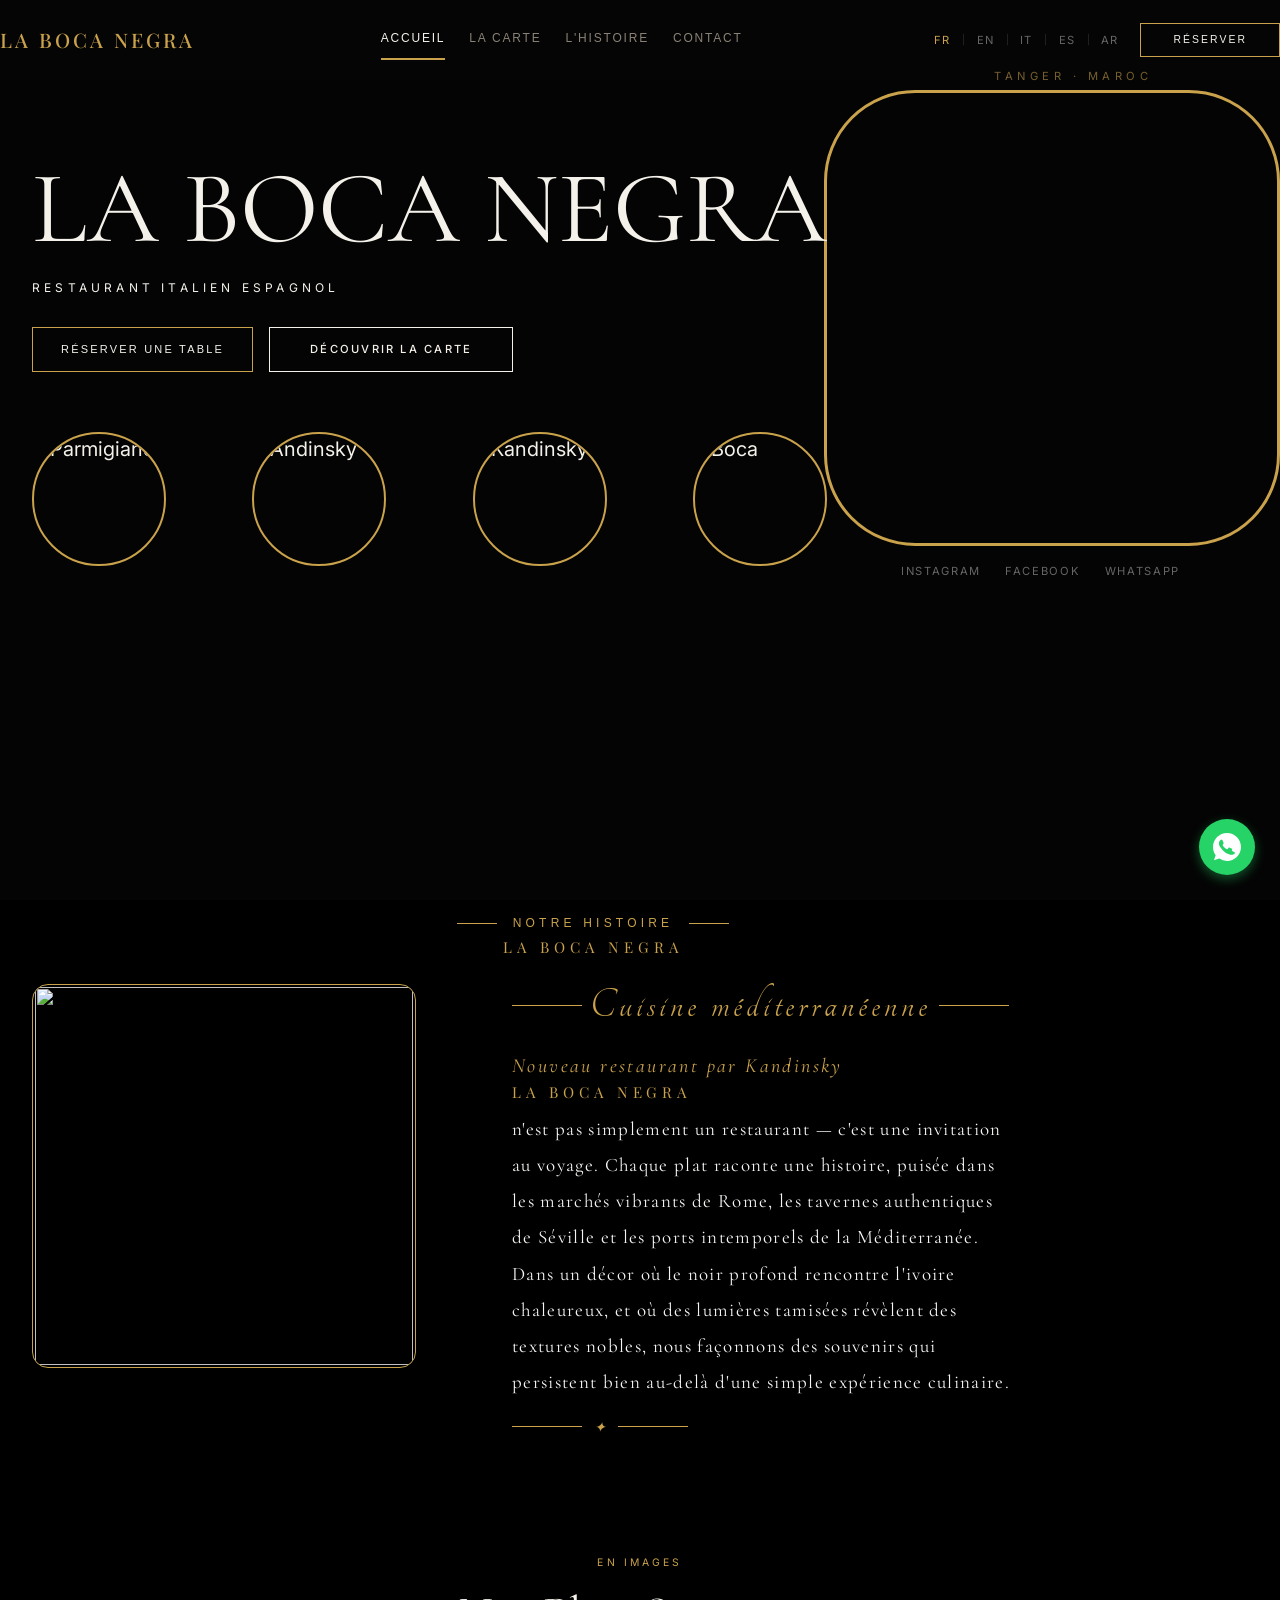
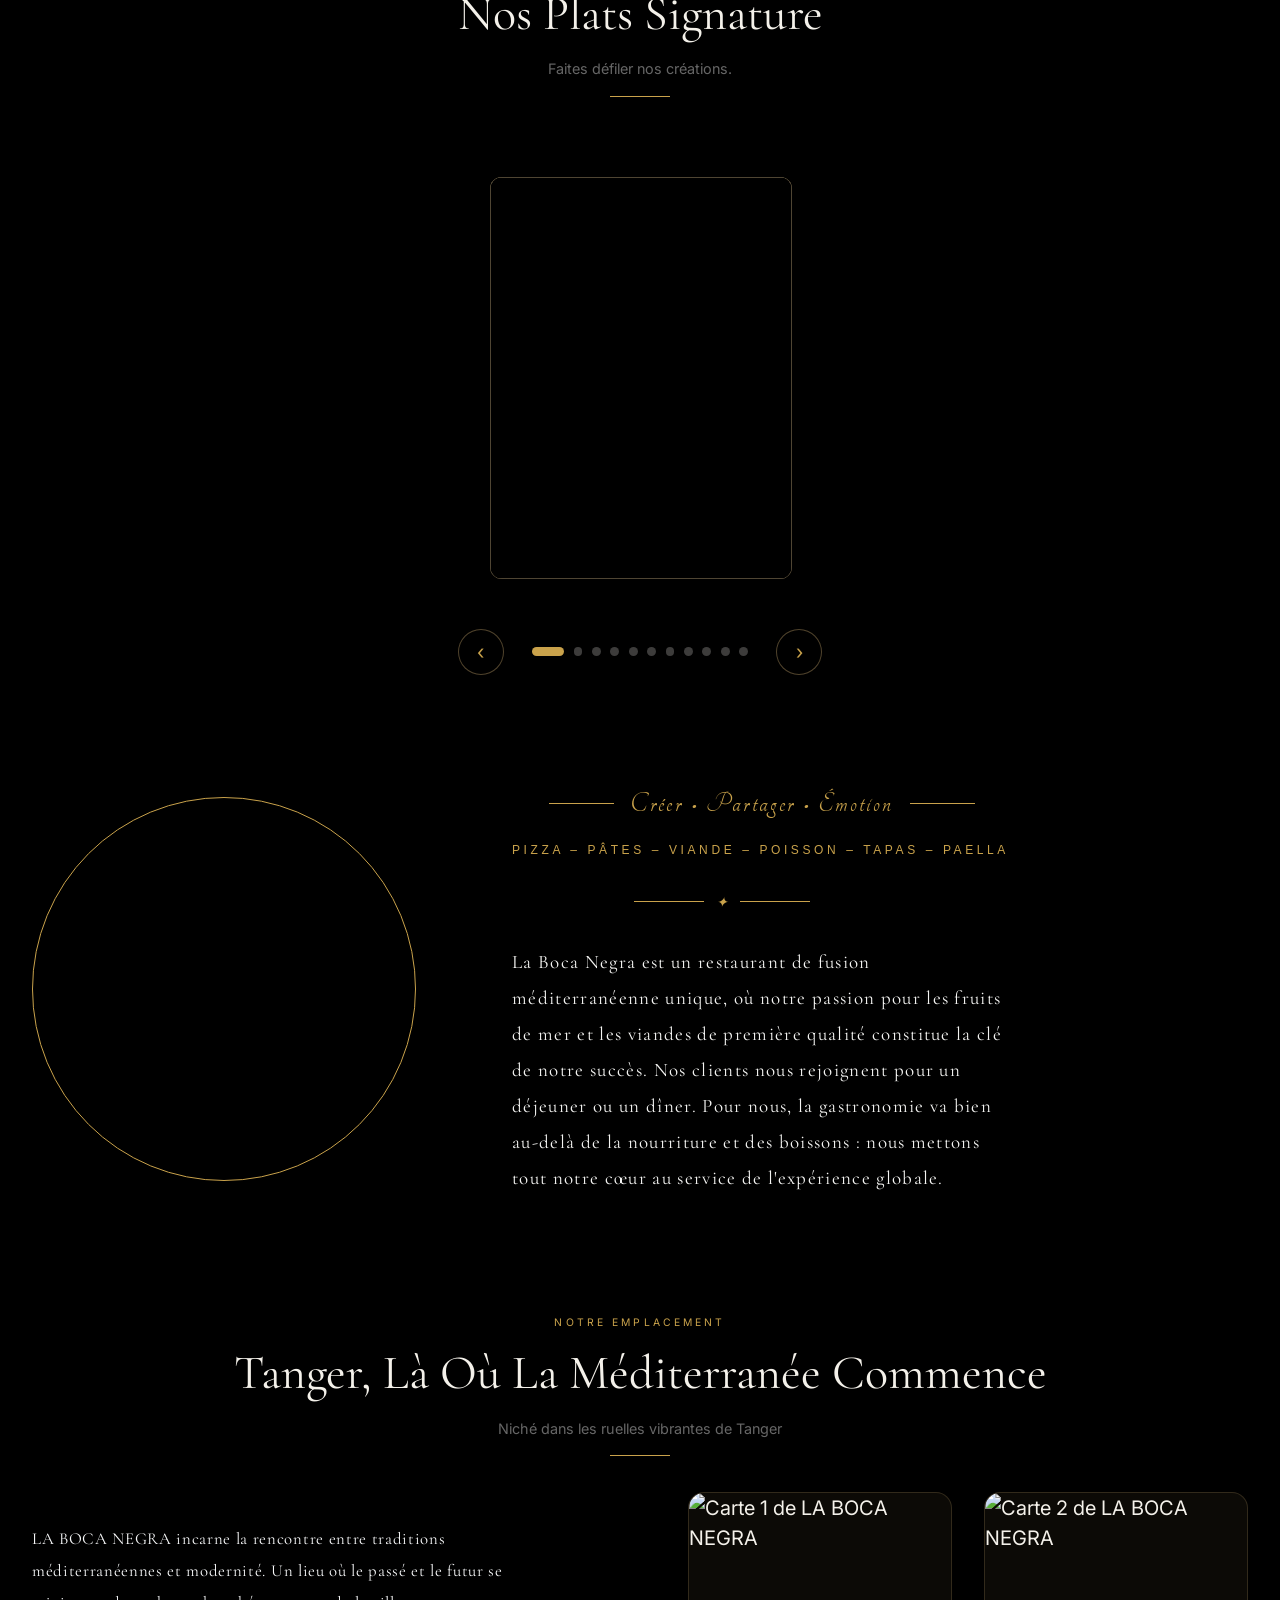
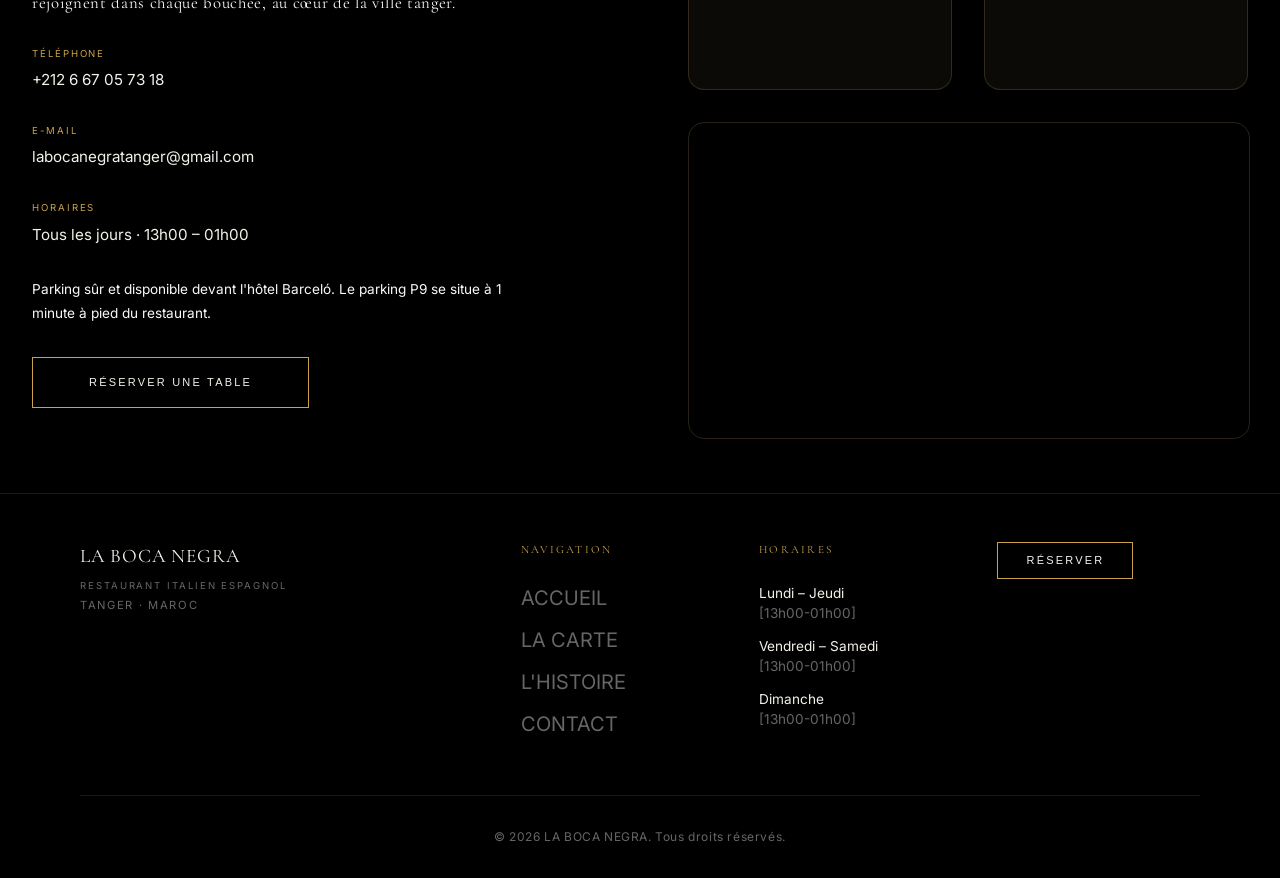
==== index.html @ a1aeffc7 "Add files via upload" ====
<!DOCTYPE html>
<html lang="fr" dir="ltr">
<head>
  <meta charset="UTF-8">
  <meta name="viewport" content="width=device-width, initial-scale=1.0">
  <title>LA BOCA NEGRA | Restaurant Italien Espagnol à Tanger</title>
  <meta name="description" content="LA BOCA NEGRA — Restaurant italien espagnol de luxe à Tanger, Maroc. Cuisine méditerranéenne raffinée, fruits de mer, pâtes artisanales et grillades au feu de bois.">
  <meta name="keywords" content="restaurant tanger, italien espagnol, cuisine méditerranéenne, la boca negra, restaurant luxe tanger maroc, fruits de mer, pizza, pâtes">
  <meta name="author" content="LA BOCA NEGRA">
  <meta name="robots" content="index, follow">

  <!-- Open Graph -->
  <meta property="og:title" content="LA BOCA NEGRA | Restaurant Italien Espagnol à Tanger">
  <meta property="og:description" content="Restaurant italien espagnol de luxe à Tanger. Cuisine méditerranéenne raffinée dans un cadre cinématographique.">
  <meta property="og:image" content="image/images (1).jfif">
  <meta property="og:type" content="website">
  <meta property="og:locale" content="fr_FR">
  <meta property="og:site_name" content="LA BOCA NEGRA">

  <!-- Favicon -->
  <link rel="icon" type="image/png" href="image/la-boca-negra-ITALIAN-SPANISH-RESTAURANT-02.png">

  <!-- Google Fonts -->
  <link rel="preconnect" href="https://fonts.googleapis.com">
  <link rel="preconnect" href="https://fonts.gstatic.com" crossorigin>
  <link href="https://fonts.googleapis.com/css2?family=Cormorant+Garamond:ital,wght@0,300..700;1,300..700&family=Inter:wght@300;400;500;600&family=Playfair+Display:ital,wght@0,400;0,500;0,600;0,700;1,400&family=Tangerine:wght@400;700&display=swap" rel="stylesheet">

  <!-- Stylesheet -->
  <link rel="stylesheet" href="styles.css">

  <!-- Three.js r0.143.0 (ES module import map for the starfield backdrop) -->
  <script type="importmap">
  {
    "imports": {
      "three": "https://unpkg.com/three@0.143.0/build/three.module.js",
      "three/addons/": "https://unpkg.com/three@0.143.0/examples/jsm/"
    }
  }
  </script>
  <!-- Preload the whole module graph so the CDN waterfall runs in parallel with
       HTML parsing instead of resolving one dependent import at a time -->
  <link rel="modulepreload" crossorigin href="https://unpkg.com/three@0.143.0/build/three.module.js">
  <link rel="modulepreload" crossorigin href="https://unpkg.com/three@0.143.0/examples/jsm/postprocessing/EffectComposer.js">
  <link rel="modulepreload" crossorigin href="https://unpkg.com/three@0.143.0/examples/jsm/postprocessing/RenderPass.js">
  <link rel="modulepreload" crossorigin href="https://unpkg.com/three@0.143.0/examples/jsm/postprocessing/UnrealBloomPass.js">
  <link rel="modulepreload" crossorigin href="https://unpkg.com/three@0.143.0/examples/jsm/postprocessing/ShaderPass.js">
  <link rel="modulepreload" crossorigin href="https://unpkg.com/three@0.143.0/examples/jsm/postprocessing/MaskPass.js">
  <link rel="modulepreload" crossorigin href="https://unpkg.com/three@0.143.0/examples/jsm/postprocessing/Pass.js">
  <link rel="modulepreload" crossorigin href="https://unpkg.com/three@0.143.0/examples/jsm/shaders/CopyShader.js">
  <link rel="modulepreload" crossorigin href="https://unpkg.com/three@0.143.0/examples/jsm/shaders/LuminosityHighPassShader.js">
</head>
<body>

  <!-- ================================================ -->
  <!-- GLOBAL STARFIELD BACKDROP (three.js)             -->
  <!-- Fixed + z-index:-1 so it sits behind every       -->
  <!-- section and overlay site-wide. starfield.js       -->
  <!-- creates the WebGL context on page load and fades  -->
  <!-- it in.                                            -->
  <!-- ================================================ -->
  <canvas class="site-starfield" data-starfield aria-hidden="true"></canvas>

  <!-- Skip to main content -->
  <a href="#main-content" class="skip-link">Aller au contenu principal</a>

  <!-- ============================== -->
  <!-- HEADER & NAVIGATION            -->
  <!-- ============================== -->

  <header class="site-header" id="site-header">
    <div class="nav-container">

      <!-- Logo -->
      <a href="index.html" class="logo" aria-label="LA BOCA NEGRA — Accueil">
        <span class="logo__text">LA BOCA NEGRA</span>
      </a>

      <!-- Desktop Navigation -->
      <nav class="main-nav" aria-label="Navigation principale">
        <ul class="main-nav__list">
          <li class="main-nav__item">
            <a href="index.html" class="nav-link nav-link--active" data-i18n="nav.home">ACCUEIL</a>
          </li>
          <li class="main-nav__item">
            <button type="button" class="nav-link open-menu-modal" data-i18n="nav.menu">LA CARTE</button>
          </li>
          <li class="main-nav__item">
            <button type="button" class="nav-link open-history-modal" data-i18n="nav.about">L'HISTOIRE</button>
          </li>
          <li class="main-nav__item">
            <button type="button" class="nav-link open-contact-modal" data-i18n="nav.contact">CONTACT</button>
          </li>
        </ul>
      </nav>

      <!-- Actions: Language + Reserve + Hamburger -->
      <div class="nav-actions">

        <!-- Language Switcher -->
        <div class="lang-switcher" role="group" aria-label="Sélection de langue">
          <button class="lang-btn active" data-lang="fr" aria-label="Français">FR</button>
          <span class="lang-switcher__sep" aria-hidden="true">|</span>
          <button class="lang-btn" data-lang="en" aria-label="English">EN</button>
          <span class="lang-switcher__sep" aria-hidden="true">|</span>
          <button class="lang-btn" data-lang="it" aria-label="Italiano">IT</button>
          <span class="lang-switcher__sep" aria-hidden="true">|</span>
          <button class="lang-btn" data-lang="es" aria-label="Español">ES</button>
          <span class="lang-switcher__sep" aria-hidden="true">|</span>
          <button class="lang-btn" data-lang="ar" aria-label="العربية">AR</button>
        </div>

        <!-- Reserve CTA -->
            <button type="button" class="btn btn--primary nav-cta" data-i18n="nav.reserve" id="open-booking-modal">RÉSERVER</button>

      </div>

    </div>

  </header>

  <!-- ============================== -->
  <!-- MAIN CONTENT                   -->
  <!-- ============================== -->
  <main id="main-content">

    <!-- ============================================ -->
    <!-- HERO SECTION                                 -->
    <!-- ============================================ -->
    <section class="hero" id="hero" aria-label="Accueil">
      <img src="image/fish-left.png" alt="" class="hero-bg-fish" aria-hidden="true">
      <div class="hero__bg">
        <img src="image/images/MAP-LA-BOCA-NEGRA-q6tuf6nypdtixovfsem1yc3w9scp492bz38pxdx480.PNG"
         alt="" class="hero__bg-img" loading="eager">
        <div class="hero__overlay" aria-hidden="true"></div>
      </div>

      <!-- Video Box + Social Icons -->
      <div class="hero-video-container" aria-hidden="true">
        <div class="hero-video-container__circle">
          <video class="hero-video-container__video" autoplay loop muted playsinline aria-hidden="true">
            <source src="video/video1.mp4" type="video/mp4">
          </video>
        </div>
        <div class="hero-social" role="group" aria-label="Réseaux sociaux">
          <a href="https://www.instagram.com/labocanegratanger" class="hero-social__link" aria-label="Instagram" target="_blank" rel="noopener noreferrer">Instagram</a>
          <a href="https://www.web.facebook.com/photo/?fbid=285219287798459&set=a.285219314465123&locale=ar_AR" class="hero-social__link" aria-label="Facebook" target="_blank" rel="noopener noreferrer">Facebook</a>
          <a href="#" class="hero-social__link" aria-label="WhatsApp" target="_blank" rel="noopener noreferrer">WhatsApp</a>
        </div>
      </div>

      <div class="header-location-tag" aria-hidden="true">
        <span data-i18n="hero.eyebrow">TANGER · MAROC</span>
      </div>
      <div class="hero__content">
        <h1 class="hero__title">LA BOCA NEGRA</h1>
        <p class="hero__subtitle" data-i18n="hero.subtitle">RESTAURANT ITALIEN ESPAGNOL</p>

        <div class="hero__actions">
          <button type="button" class="btn btn--primary" data-i18n="hero.reserve" id="open-booking-modal">RÉSERVER UNE TABLE</button>
          <button type="button" class="btn btn--secondary" data-i18n="hero.explore" id="open-menu-modal">DÉCOUVRIR LA CARTE</button>
        </div>

        <div class="brand-logos" role="group" aria-label="Partenaires">
          <div class="brand-logos__item">
            <img src="image/parmigiano.jfif" alt="Parmigiano" class="brand-logos__img">
          </div>
          <div class="brand-logos__item">
            <img src="image/andinsky-ice-cream-factory.jfif" alt="Andinsky" class="brand-logos__img">
          </div>
          <div class="brand-logos__item">
            <img src="image/kandinsky-plaza.png" alt="Kandinsky" class="brand-logos__img">
          </div>
          <div class="brand-logos__item">
            <img src="image/boca1.png" alt="Boca" class="brand-logos__img">
          </div>
        </div>
      </div>
    </section>

    <!-- ============================================ -->
    <!-- INTRODUCTION SECTION                         -->
    <!-- ============================================ -->
    <section class="intro section" id="intro" aria-labelledby="intro-title">
      <img src="image/fish-right.png" alt="" class="intro-bg-fish--right" aria-hidden="true">
      <div class="container">
        <div class="intro__grid">
            <div class="intro__image">
              <img src="image/table.png" alt="" class="intro__img">
            </div>
            <div class="intro__content">
              <div class="intro__top-headings">
                <div class="section-label section-label--left" aria-hidden="true">
                  <span></span><span data-i18n="intro.label">NOTRE HISTOIRE</span><span></span>
                </div>
                <h3 class="intro__heading">LA BOCA NEGRA</h3>
              </div>
              <span class="intro__title-line">
                <span class="intro__title-line__dash"></span>
                <span class="intro__title-line__text" data-i18n="intro.cuisine">Cuisine méditerranéenne</span>
                <span class="intro__title-line__dash"></span>
              </span>
              <h2 class="kandinsky__title" data-i18n="intro.kandinsky_title">Nouveau restaurant par Kandinsky</h2>
              <h3 class="intro__heading intro__heading--standalone">LA BOCA NEGRA</h3>
              <p class="intro__text" data-i18n="intro.text1">
               n'est pas simplement un restaurant — c'est une invitation au voyage. Chaque plat raconte une histoire, puisée dans les marchés vibrants de Rome, les tavernes authentiques de Séville et les ports intemporels de la Méditerranée. Dans un décor où le noir profond rencontre l'ivoire chaleureux, et où des lumières tamisées révèlent des textures nobles, nous façonnons des souvenirs qui persistent bien au-delà d'une simple expérience culinaire.
              </p>
              <div class="star-divider" aria-hidden="true"><span></span><i class="star">✦</i><span></span></div>
            </div>
          </div>
      </div>
    </section>

    <!-- ============================================ -->
    <!-- DYNAMIC IMAGE SLIDER                          -->
    <!-- ============================================ -->
    <section class="dynamic-slider section" id="dynamic-slider" aria-labelledby="dynamic-slider-title" aria-roledescription="carrousel">
      <div class="container">

        <div class="section-header">
          <span class="section-header__label" data-i18n="slider.label">EN IMAGES</span>
          <h2 class="section-header__title" id="dynamic-slider-title" data-i18n="slider.title">Nos Plats Signature</h2>
          <p class="section-header__subtitle" data-i18n="slider.subtitle">Faites défiler nos créations.</p>
          <div class="section-header__divider" aria-hidden="true"></div>
        </div>

        <div class="dynamic-slider__viewport" data-slider-viewport>
          <ul class="dynamic-slider__track" data-slider-track>
            <li class="dynamic-slider__slide" style="--index:0; --image-url:url('image/BORATA.jpg')">
              <figure class="dynamic-slider__card"></figure>
            </li>
            <li class="dynamic-slider__slide" style="--index:1; --image-url:url('image/B1.png')">
              <figure class="dynamic-slider__card"></figure>
            </li>
            <li class="dynamic-slider__slide" style="--index:2; --image-url:url('image/disir.jpg')">
              <figure class="dynamic-slider__card"></figure>
            </li>
            <li class="dynamic-slider__slide" style="--index:3; --image-url:url('image/CARPATCHO.jpg')">
              <figure class="dynamic-slider__card"></figure>
            </li>
            <li class="dynamic-slider__slide" style="--index:4; --image-url:url('image/pat.jpeg')">
              <figure class="dynamic-slider__card"></figure>
            </li>
            <li class="dynamic-slider__slide" style="--index:5; --image-url:url('image/polpol.jpg')">
              <figure class="dynamic-slider__card"></figure>
            </li>
            <li class="dynamic-slider__slide" style="--index:6; --image-url:url('image/pizza.jpg')">
              <figure class="dynamic-slider__card"></figure>
            </li>
            <li class="dynamic-slider__slide" style="--index:7; --image-url:url('image/soboco.jpeg')">
              <figure class="dynamic-slider__card"></figure>
            </li>
            <li class="dynamic-slider__slide" style="--index:8; --image-url:url('image/rezoto.jpg')">
              <figure class="dynamic-slider__card"></figure>
            </li>
            <li class="dynamic-slider__slide" style="--index:9; --image-url:url('image/SOMO.jpg')">
              <figure class="dynamic-slider__card"></figure>
            </li>
            <li class="dynamic-slider__slide" style="--index:10; --image-url:url('image/BANDIKHA.jpeg')">
              <figure class="dynamic-slider__card"></figure>            </li>
          </ul>
        </div>

        <div class="dynamic-slider__controls">
          <button type="button" class="dynamic-slider__arrow" data-slider-prev aria-label="Plat précédent">&#8249;</button>
          <div class="dynamic-slider__dots" data-slider-dots role="group" aria-label="Aller à un plat"></div>
          <button type="button" class="dynamic-slider__arrow" data-slider-next aria-label="Plat suivant">&#8250;</button>
        </div>

        <p class="dynamic-slider__status" data-slider-status aria-live="polite" aria-atomic="true"></p>

      </div>
    </section>

    <!-- ============================================ -->
    <!-- KANDINSKY SECTION                            -->
    <!-- ============================================ -->
    <section class="kandinsky section" id="kandinsky">
      <div class="container">
        <div class="kandinsky__grid">
          <div class="kandinsky__video">
            <video class="kandinsky__player" autoplay loop muted playsinline>
              <source src="video/video6.mp4" type="video/mp4">
            </video>
          </div>
          <div class="kandinsky__content">
            <div class="tagline-bar" aria-hidden="true">
              <span></span><span data-i18n="kandinsky.tagline">Créer • Partager • Émotion</span><span></span>
            </div>
            <p class="kandinsky__specialties" data-i18n="kandinsky.specialties">Pizza – Pâtes – Viande – Poisson – Tapas – Paella</p>
            <div class="star-divider" aria-hidden="true"><span></span><i class="star">✦</i><span></span></div>
            <p class="kandinsky__text" data-i18n="kandinsky.text">
              La Boca Negra est un restaurant de fusion méditerranéenne unique, où notre passion pour les fruits de mer et les viandes de première qualité constitue la clé de notre succès. Nos clients nous rejoignent pour un déjeuner ou un dîner. Pour nous, la gastronomie va bien au-delà de la nourriture et des boissons : nous mettons tout notre cœur au service de l'expérience globale.
            </p>
          </div>
        </div>
      </div>
    </section>

    <!-- ============================================ -->
    <!-- LOCATION & MAP SECTION                       -->
    <!-- ============================================ -->
    <section class="location section" id="location" aria-labelledby="location-title">
      <div class="container">

        <div class="section-header">
          <span class="section-header__label" data-i18n="location.label">NOTRE EMPLACEMENT</span>
          <h2 class="section-header__title" id="location-title" data-i18n="location.title">
            Tanger, Là Où La Méditerranée Commence
          </h2>
          <p class="section-header__subtitle" data-i18n="location.subtitle">
            Niché dans les ruelles vibrantes de Tanger
          </p>
          <div class="section-header__divider" aria-hidden="true"></div>
        </div>

        <div class="location__grid">

          <div class="location__content">
            <p class="location__text" data-i18n="location.text">
              LA BOCA NEGRA incarne la rencontre entre traditions méditerranéennes et modernité. Un lieu où le passé et le futur se rejoignent dans chaque bouchée, au cœur de la ville tanger.
            </p>

            <div class="location__details">
              <div class="location__detail">
                <span class="location__detail-label" data-i18n="location.phone_label">TÉLÉPHONE</span>
                <a href="tel:+212667057318" class="location__detail-value">+212 6 67 05 73 18</a>
              </div>
              <div class="location__detail">
                <span class="location__detail-label" data-i18n="contact.email_label">E-MAIL</span>
                <a href="mailto:labocanegratanger@gmail.com" class="location__detail-value">labocanegratanger@gmail.com</a>
              </div>
              <div class="location__detail">
                <span class="location__detail-label" data-i18n="location.hours_label">HORAIRES</span>
                <span class="location__detail-value" data-i18n="location.hours_value">Tous les jours · 13h00 – 01h00</span>
              </div>
            </div>

            <p class="location__parking" data-i18n="location.parking">Parking sûr et disponible devant l'hôtel Barceló. Le parking P9 se situe à 1 minute à pied du restaurant.</p>

            <div class="location__cta">
              <button type="button" class="btn btn--primary btn--large" data-i18n="location.cta" id="open-booking-modal">RÉSERVER UNE TABLE</button>
            </div>
          </div>

          <div class="location__media">
            <div class="location__gallery">
              <div class="location__img-box">
                <img src="image/MAP1.jpg" alt="Carte 1 de LA BOCA NEGRA" class="location__img" loading="lazy">
              </div>
              <div class="location__img-box">
                <img src="image/map2.jpeg" alt="Carte 2 de LA BOCA NEGRA" class="location__img" loading="lazy">
              </div>
            </div>
            <div class="location__map-embed">
              <iframe
                src="https://maps.google.com/maps?q=La+Boca+Negra+Tanger&t=&z=17&ie=UTF8&iwloc=&output=embed"
                width="100%"
                height="100%"
                style="border:0;"
                allowfullscreen=""
                loading="lazy"
                referrerpolicy="no-referrer-when-downgrade"
                title="Localisation de LA BOCA NEGRA à Tanger">
              </iframe>
            </div>
          </div>

        </div>

      </div>
    </section>

  </main>

  <!-- ============================== -->
  <!-- FOOTER                         -->
  <!-- ============================== -->
  <footer class="site-footer" id="footer">
    <div class="container">

      <div class="footer__grid">

        <!-- Brand Column -->
        <div class="footer__brand">
          <h3 class="footer__brand-name">LA BOCA NEGRA</h3>
          <p class="footer__brand-tagline" data-i18n="hero.subtitle">RESTAURANT ITALIEN ESPAGNOL</p>
          <p class="footer__brand-location" data-i18n="footer.location">TANGER · MAROC</p>
        </div>

        <!-- Navigation Column -->
        <div class="footer__nav">
          <h4 class="footer__heading" data-i18n="footer.nav">Navigation</h4>
          <ul class="footer__list">
            <li><a href="index.html" class="footer__link" data-i18n="nav.home">ACCUEIL</a></li>
            <li><button type="button" class="footer__link open-menu-modal" data-i18n="nav.menu">LA CARTE</button></li>
            <li><button type="button" class="footer__link open-history-modal" data-i18n="nav.about">L'HISTOIRE</button></li>
            <li><button type="button" class="footer__link open-contact-modal" data-i18n="nav.contact">CONTACT</button></li>
          </ul>
        </div>

        <!-- Hours Column -->
        <div class="footer__hours">
          <h4 class="footer__heading" data-i18n="footer.hours">Horaires</h4>
          <ul class="footer__list">
            <li>
              <span class="footer__hours-day" data-i18n="footer.mon_thu">Lundi – Jeudi</span>
              <span class="footer__hours-value" data-i18n="footer.hours_value">[13h00-01h00]</span>
            </li>
            <li>
              <span class="footer__hours-day" data-i18n="footer.fri_sat">Vendredi – Samedi</span>
              <span class="footer__hours-value" data-i18n="footer.hours_value">[13h00-01h00]</span>
            </li>
            <li>
              <span class="footer__hours-day" data-i18n="footer.sun">Dimanche</span>
              <span class="footer__hours-value" data-i18n="footer.hours_value">[13h00-01h00]</span>
            </li>
          </ul>
        </div>

        <!-- Reserve & Social Column -->
        <div class="footer__reserve">
          <button type="button" class="btn btn--primary footer__cta" data-i18n="nav.reserve" id="open-booking-modal">RÉSERVER</button>
        </div>

      </div>

      <div class="footer__bottom">
        <p class="footer__copyright">&copy; 2026 LA BOCA NEGRA. <span data-i18n="footer.rights">Tous droits réservés.</span></p>
      </div>

    </div>
  </footer>

  <!-- Menu Modal -->
  <div class="menu-modal" id="menu-modal" role="dialog" aria-modal="true" aria-labelledby="menu-modal-title" hidden>
    <div class="menu-modal__overlay" id="menu-modal-overlay"></div>
    <div class="menu-modal__content">
      <button type="button" class="menu-modal__close" id="close-menu-modal" aria-label="Fermer">&times;</button>
      <h2 class="menu-modal__title" id="menu-modal-title" data-i18n="menu.title">LA CARTE</h2>
      <div class="menu-modal__buttons">
        <a href="PDF/Mtg-menu-boca-negra_compressed-es-ita.pdf" target="_blank" rel="noopener noreferrer" class="btn btn--primary menu-modal__btn" data-i18n="menu.btn_fr_es">FR / ES</a>
        <a href="PDF/Mtg-menu-boca-negra-hollandais-anglais_compressed-fr.pdf" target="_blank" rel="noopener noreferrer" class="btn btn--primary menu-modal__btn" data-i18n="menu.btn_en_nl">EN / NL</a>
      </div>
    </div>
  </div>

  <!-- WhatsApp Float -->
  <a href="https://wa.me/212667057318" target="_blank" rel="noopener noreferrer" class="whatsapp-float" aria-label="Contacter sur WhatsApp">
    <svg viewBox="0 0 32 32" fill="currentColor" width="28" height="28">
      <path d="M16.004 0h-.008C7.174 0 0 7.176 0 16c0 3.5 1.132 6.744 3.058 9.374L1.054 31.25l6.118-1.97A15.907 15.907 0 0016.004 32C24.826 32 32 24.822 32 16S24.826 0 16.004 0zm9.326 22.594c-.39 1.094-1.93 2.004-3.142 2.27-.834.18-1.922.322-5.598-1.204-4.706-1.95-7.726-6.73-7.958-7.042-.224-.312-1.834-2.44-1.834-4.656 0-2.214 1.16-3.3 1.572-3.764.39-.434.936-.558 1.246-.558.15 0 .282.008.402.014.39.018.586.04.842.63.326.748 1.112 2.7 1.208 2.9.096.2.16.434.032.7-.12.274-.18.444-.358.684-.18.24-.378.536-.54.72-.18.198-.366.41-.156.79.21.38.932 1.54 2 2.5 1.36 1.226 2.51 1.606 2.878 1.782.368.176.58.148.792-.088.214-.236.904-1.054 1.144-1.414.236-.36.474-.302.802-.182.33.12 2.086.984 2.444 1.164.358.18.598.27.686.42.09.144.09.834-.3 1.928z"/>
    </svg>
  </a>

  <!-- Booking Modal -->
  <div class="booking-modal" id="booking-modal" role="dialog" aria-modal="true" aria-labelledby="booking-modal-title" hidden>
    <div class="booking-modal__overlay" id="booking-modal-overlay"></div>
    <div class="booking-modal__content">
      <button type="button" class="booking-modal__close" id="close-booking-modal" aria-label="Fermer">&times;</button>
      <h2 class="booking-modal__title" id="booking-modal-title" data-i18n="booking.title">RÉSERVER UNE TABLE</h2>

      <form class="booking-modal__form" id="booking-form" novalidate>
        <div class="booking-modal__field">
          <label class="booking-modal__label" for="booking-name" data-i18n="booking.name_label">NOM</label>
          <input type="text" id="booking-name" class="booking-modal__input" data-i18n-placeholder="booking.name_placeholder" placeholder="Votre nom" required>
        </div>
        <div class="booking-modal__field">
          <label class="booking-modal__label" for="booking-phone" data-i18n="booking.phone_label">TÉLÉPHONE</label>
          <input type="tel" id="booking-phone" class="booking-modal__input" data-i18n-placeholder="booking.phone_placeholder" placeholder="+212 6 00 00 00 00" required>
        </div>
        <div class="booking-modal__row">
          <div class="booking-modal__field">
            <label class="booking-modal__label" for="booking-guests" data-i18n="booking.guests_label">INVITÉS</label>
            <select id="booking-guests" class="booking-modal__input" required>
              <option value="" disabled selected data-i18n="booking.guests_placeholder">Nombre</option>
              <option value="1">1</option>
              <option value="2">2</option>
              <option value="3">3</option>
              <option value="4">4</option>
              <option value="5">5</option>
              <option value="6">6</option>
              <option value="7">7+</option>
            </select>
          </div>
          <div class="booking-modal__field">
            <label class="booking-modal__label" for="booking-date" data-i18n="booking.date_label">DATE</label>
            <input type="date" id="booking-date" class="booking-modal__input" required>
          </div>
          <div class="booking-modal__field">
            <label class="booking-modal__label" for="booking-time" data-i18n="booking.time_label">HEURE</label>
            <select id="booking-time" class="booking-modal__input" required>
              <option value="" disabled selected data-i18n="booking.time_placeholder">Choisir l'heure</option>
              <option value="13:00">13:00</option>
              <option value="14:00">14:00</option>
              <option value="15:00">15:00</option>
              <option value="16:00">16:00</option>
              <option value="17:00">17:00</option>
              <option value="18:00">18:00</option>
              <option value="19:00">19:00</option>
              <option value="20:00">20:00</option>
            </select>
          </div>
        </div>

        <div class="booking-modal__error" id="booking-error" hidden></div>
        <div class="booking-modal__success" id="booking-success" hidden>
          <p data-i18n="booking.success">Merci ! Votre demande de réservation a été enregistrée.</p>
          <p class="booking-modal__success-sub" data-i18n="booking.success_sub">Redirection vers WhatsApp...</p>
        </div>

        <button type="submit" class="btn btn--primary btn--large booking-modal__submit" id="booking-submit" data-i18n="booking.submit">CONFIRMER LA RÉSERVATION</button>
      </form>
    </div>
  </div>

  <!-- History Modal -->
  <div class="history-modal" id="history-modal" role="dialog" aria-modal="true" aria-labelledby="history-modal-title" hidden>
    <div class="history-modal__overlay" id="history-modal-overlay"></div>
    <div class="history-modal__content">
      <button type="button" class="history-modal__close" id="close-history-modal" aria-label="Fermer">&times;</button>
      <div class="history-modal__card">
        <h2 class="history-modal__title" id="history-modal-title" data-i18n="history.title">L'HISTOIRE</h2>
        <div class="history-modal__divider" aria-hidden="true"></div>
        <p class="history-modal__text" data-i18n="history.text">
          Bienvenue à La Boca Negra, une escale où la gastronomie devient un voyage sensoriel entre les saveurs vibrantes de Rome, l'âme des tavernes de Séville et la générosité de la Méditerranée. Pensé comme un écrin d'élégance aux tons sombres et chaleureux, notre restaurant célèbre la fusion culinaire à travers des viandes d'exception et des produits de la mer rigoureusement sélectionnés. De l'accueil au dernier instant, notre passion ne se limite pas à l'assiette : elle est façonnée pour vous offrir une expérience inoubliable, empreinte d'authenticité et d'excellence.
        </p>
      </div>
    </div>
  </div>

  <!-- Contact Modal -->
  <div class="contact-modal" id="contact-modal" role="dialog" aria-modal="true" aria-labelledby="contact-modal-title" hidden>
    <div class="contact-modal__overlay" id="contact-modal-overlay"></div>
    <div class="contact-modal__content">
      <button type="button" class="contact-modal__close" id="close-contact-modal" aria-label="Fermer">&times;</button>
      <div class="contact-modal__card">
        <h2 class="contact-modal__title" id="contact-modal-title" data-i18n="contact.title">CONTACT</h2>
        <div class="contact-modal__divider" aria-hidden="true"></div>
        <div class="contact-modal__info">
          <p class="contact-modal__label" data-i18n="contact.address_label">Adresse</p>
          <p class="contact-modal__value"><span data-i18n="contact.address_line1">Avenue Ludwig van Beethoven 3</span><br><span data-i18n="contact.address_line2">90000 Tanger, Maroc</span></p>
        </div>
        <div class="contact-modal__info">
          <p class="contact-modal__label" data-i18n="contact.phone_label">Téléphone</p>
          <a href="tel:+212667057318" class="contact-modal__value contact-modal__link">+212 6 67 05 73 18</a>
        </div>
        <div class="contact-modal__info">
          <p class="contact-modal__label" data-i18n="contact.email_label">E-mail</p>
          <a href="mailto:labocanegratanger@gmail.com" class="contact-modal__value contact-modal__link">labocanegratanger@gmail.com</a>
        </div>
        <div class="contact-modal__info">
          <p class="contact-modal__label" data-i18n="contact.hours_label">Horaires</p>
          <p class="contact-modal__value" data-i18n="contact.hours_value">Tous les jours — 13h00 à 01h00</p>
        </div>
        <a href="https://wa.me/212667057318" target="_blank" rel="noopener noreferrer" class="btn btn--primary btn--large contact-modal__btn" data-i18n="contact.whatsapp">Nous contacter via WhatsApp</a>
      </div>
    </div>
  </div>

  <!-- JavaScript -->
  <script src="script.js"></script>
  <script src="i18n.js"></script>
  <!-- async: a deferred module would block DOMContentLoaded while the CDN fetches,
       delaying the hero entrance and the slider on a slow connection -->
  <script type="module" src="starfield.js" async></script>
  
</body>
</html>
---- styles.css ----
/* LA BOCA NEGRA - Luxury Mediterranean Restaurant */

/* --- TOKENS --- */
:root {
  --color-black: #000000;
  --color-black-soft: #0a0a0a;
  --color-charcoal: #1a1a1a;
  --color-dark-gray: #2a2a2a;
  --color-medium-gray: #666666;
  --color-ivory: #f4f1ea;
  --color-ivory-dim: #8a8377;
  --color-mat-white: #F8F9FA;
  --color-gold: #c9a24b;
  --color-gold-bright: #d9b968;

  --font-display: 'Cormorant Garamond', Georgia, serif;
  --font-serif: 'Playfair Display', Georgia, serif;
  --font-body: 'Inter', -apple-system, sans-serif;
  --font-sans: 'Helvetica Neue', Arial, sans-serif;

  --space-xs: 0.5rem;
  --space-sm: 1rem;
  --space-md: 2rem;
  --space-lg: 4rem;
  --space-xl: 6rem;
  --space-2xl: 8rem;

  /* --- VERTICAL RHYTHM (global section spacing) --- */
  /* Section padding is the single driver of the gap between consecutive sections.
     clamp() scales it continuously so there are no breakpoint jumps. */
  --section-pad: clamp(2.25rem, 4.2vw, 3.75rem);        /* 36px mobile -> 60px desktop */
  --section-header-gap: clamp(1.5rem, 2.8vw, 2.5rem);   /* 24px mobile -> 40px desktop */
  --stack-gap: clamp(1.5rem, 3.5vw, 2.25rem);          /* 24px mobile -> 36px desktop */
  --footer-pad-top: clamp(2rem, 4vw, 3rem);             /* 32px mobile -> 48px desktop */

  --container-max: 1400px;
  --transition-fast: 0.2s ease;
  --transition-medium: 0.4s ease;
  --transition-slow: 0.8s ease;
}

/* --- RESET --- */
html {
  scroll-behavior: smooth;
  -webkit-text-size-adjust: 100%;
  background: #000;
  margin: 0;
  height: -webkit-fill-available;
  overflow-x: hidden;
}

body {
  font-family: var(--font-body);
  font-size: 20px;
  line-height: 1.5;
  color: var(--color-ivory);
  background: transparent;
  -webkit-font-smoothing: antialiased;
  -moz-osx-font-smoothing: grayscale;
    margin: 0;
}

img { max-width: 100%; height: auto; display: block; }
a { color: inherit; text-decoration: none; }
ul, ol { list-style: none; padding: 0; }
button { font: inherit; cursor: pointer; border: none; background: none; color: inherit; }

h1, h2, h3, h4, h5, h6 {
  font-family: var(--font-display);
  font-weight: 400;
  margin: 0;
}

p { margin: 0; }

/* --- SKIP LINK --- */
.skip-link {
  position: absolute;
  top: -100%;
  left: 50%;
  transform: translateX(-50%);
  background: var(--color-gold);
  color: var(--color-black);
  padding: 0.75rem 1.5rem;
  font-size: 0.8rem;
  font-weight: 500;
  letter-spacing: 0.1em;
  text-transform: uppercase;
  z-index: 9999;
  transition: top 0.3s ease;
}
.skip-link:focus { top: 1rem; }

/* --- LAYOUT --- */
.container {
  max-width: var(--container-max);
  margin: 0 auto;
  padding: 0 2rem;
}

  .section {
    padding: var(--section-pad) 0;
  }

/* --- SECTION HEADER --- */
  .section-header {
    text-align: center;
    margin-bottom: var(--section-header-gap);
  }

.section-header__label {
  display: inline-block;
  font-size: 0.65rem;
  letter-spacing: 0.3em;
  text-transform: uppercase;
  color: var(--color-gold);
  margin-bottom: var(--space-sm);
}

.section-header__title {
  font-size: clamp(2rem, 4vw, 3rem);
  margin: 0 0 var(--space-sm);
  line-height: 1.15;
}

.section-header__subtitle {
  font-size: 0.9rem;
  color: var(--color-medium-gray);
  margin: 0 auto var(--space-sm);
  max-width: 500px;
}

.section-header__divider {
  width: 60px;
  height: 1px;
  background: var(--color-gold);
  margin: 0 auto;
}

/* --- BUTTONS --- */
.btn {
  display: inline-flex;
  align-items: center;
  justify-content: center;
  padding: 1rem 2.5rem;
  font-size: 0.7rem;
  letter-spacing: 0.2em;
  text-transform: uppercase;
  font-weight: 500;
  border: 1px solid;
  background: transparent;
  transition: all var(--transition-medium);
  cursor: pointer;
  text-decoration: none;
  line-height: 1;
}

.btn--primary {
  border: 1px solid var(--color-gold);
  background: transparent;
  color: var(--color-ivory);
  font-family: var(--font-sans);
  letter-spacing: 0.2em;
  font-size: 11px;
  padding: 12px 28px;
}
.btn--primary:hover {
  background: var(--color-gold);
  color: var(--color-black);
  transition: 0.4s ease;
}
.btn--secondary { border-color: var(--color-ivory); }
.btn--secondary:hover { background: var(--color-ivory); color: var(--color-black); }
.btn--large { padding: 1.2rem 3.5rem; }

/* --- HEADER & NAV --- */
.site-header {
  position: fixed;
  top: 0;
  width: 100%;
  z-index: 100;
  padding: 0.5rem 0%;
  display: flex;
  align-items: center;
}

.nav-container {
  display: flex;
  align-items: center;
  justify-content: space-between;
  width: 100%;
  max-width: var(--container-max);
  margin: 0 auto;
  position: fixed;
  top: 0;
  left:0;
 z-index: 100;
 background-color: #0707076e;
}

.logo__text {
  font-family: var(--font-serif);
  font-size: 20px;
  letter-spacing: 0.15em;
  text-transform: uppercase;
  font-weight: 500;
  color: var(--color-gold);
  transition: color var(--transition-fast);
}

.logo__text:hover {
  color: var(--color-gold);
}

.main-nav {
  display: flex;
}

.main-nav__list {
  display: flex;
  gap: 1.5rem;
}

.nav-link {
  font-family: var(--font-sans);
  font-size: 0.75rem;
  letter-spacing: 0.15em;
  text-transform: uppercase;
  font-weight: 500;
  color: var(--color-ivory-dim);
  position: relative;
  padding-bottom: 10px;
  transition: color var(--transition-fast);
  background: none;
  border: none;
  cursor: pointer;
  padding-left: 0;
  padding-right: 0;
}

.nav-link:hover {
  color: var(--color-ivory);
}

.nav-link--active {
  color: var(--color-ivory);
}

.nav-link--active::after {
  content: '';
  display: block;
  width: 100%;
  height: 2px;
  background: var(--color-gold);
  margin-top: 8px;
  transition: all 0.3s ease;
}

.nav-actions {
  display: flex;
  align-items: center;
  gap: 1rem;
}

.lang-switcher {
  display: flex;
  align-items: center;
  gap: 0.35rem;
}

.lang-btn {
  font-size: 0.7rem;
  letter-spacing: 0.1em;
  text-transform: uppercase;
  color: var(--color-medium-gray);
  transition: color var(--transition-fast);
}

.lang-btn:hover,
.lang-btn.active {
  color: var(--color-gold);
}

.lang-switcher__sep {
  color: var(--color-dark-gray);
  font-size: 0.6rem;
}

.nav-cta {
  padding: 0.7rem 2rem;
  font-size: 0.65rem;
}

/* --- HEADER ARC IMAGE --- */
.hero-video-container {
  position: absolute;
  top: 0;
  right: 0;
  width: auto;
  pointer-events: none;
  z-index: 1;
  transform: translateY(0);
}

.hero-video-container__circle {
  position: absolute;
  top: 90px;
  right: 0;
  width: 450px;
  height: 450px;
  border-radius: 20%;
  border: 3px solid var(--color-gold);
  overflow: hidden;
  pointer-events: none;
}

.hero-video-container__video {
  width: 100%;
  height: 100%;
  object-fit: cover;
}

.hero-social {
  position: absolute;
  top: 550px;
  right: 100px;
  display: flex;
  flex-direction: row;
  gap: 1.5rem;
  pointer-events: auto;
  z-index: 2;
  margin-top: var(--space-sm);
}

.hero-social__link {
  font-size: 0.7rem;
  letter-spacing: 0.15em;
  text-transform: uppercase;
  color: var(--color-medium-gray);
  text-decoration: none;
  transition: color var(--transition-fast);
  line-height: 1;
}

.hero-social__link:hover {
  color: var(--color-gold);
}

/* --- BRAND LOGOS ROW --- */
.brand-logos {
  display: flex;
  justify-content: center;
  align-items: center;
  gap: 20px;
  margin-top: 25px;
  width: 100%;
  padding: 0;
  -webkit-backface-visibility: hidden;
  backface-visibility: hidden;
}

.brand-logos__item {
  width: 130px;
  height: 130px;
  border-radius: 50%;
  overflow: hidden;
  border: 2px solid var(--color-gold);
  flex-shrink: 0;
  transition: transform 0.3s ease;
  opacity: 0;
}

.brand-logos__item:hover {
  transform: scale(1.1);
}

.brand-logos__img {
  width: 100%;
  height: 100%;
  object-fit: cover;
}

/* --- BRAND LOGOS - DESKTOP ONLY --- */
@media (min-width: 769px) {
  .brand-logos {
    max-width: 100%;
    margin-left: auto;
    margin-right: auto;
    margin-top: 60px;
    justify-content: space-between;
  }
}

/* --- HERO --- */
.hero {
  position: relative;
  height: 100vh;
  height: 100svh;
  min-height: -webkit-fill-available;
  display: flex;
  overflow: hidden;
  -webkit-backface-visibility: hidden;
  backface-visibility: hidden;
  transform: translateZ(0);
  margin-bottom: -1px;
  /* transparent so the global starfield reads through the hero */
  background: transparent;
}

.hero + section {
  position: relative;
  /* transparent so the global starfield reads through (this targets .intro) */
  background: transparent;
  transform: translateZ(0);
}

.hero__bg {
  position: absolute;
  inset: 0;
}

.hero__bg-img {
  width: 0%;
  height: 0%;
  object-fit: cover;
  animation: heroZoom 30s ease-in-out infinite alternate;
  will-change: transform;
}

.hero__overlay {
  position: absolute;
  inset: 0;
  background: rgba(10, 10, 10, 0.4);
}

.header-location-tag {
  position: absolute;
  top: 50px;
  left: 0;
  right: 0;
  z-index: 1;
  text-align: right;
  padding: 18px 8rem;
  font-size: 0.7rem;
  letter-spacing: 0.4em;
  text-transform: uppercase;
  color: var(--color-gold);
}

.hero__content {
  position: relative;
  z-index: 1;
  align-self: flex-start;
  margin-top: 155px;
  max-width: 950px;
  padding: 0 var(--space-2xl) 0 2rem;
}


.hero__title {
  font-size: clamp(3.5rem, 8vw, 6.5rem);
  line-height: 1.05;
  opacity: 0;
  transform: translateY(70px);
}

.hero__subtitle {
  font-size: 0.75rem;
  letter-spacing: 0.35em;
  text-transform: uppercase;
  margin: var(--space-sm) 0 0;
  opacity: 0;
  transform: translateY(70px);
}

.hero__actions {
  display: flex;
  gap: var(--space-sm);
  margin-top: 30px;
  flex-wrap: wrap;
  opacity: 0;
  transform: translateY(50px);
}


.hero.revealed .hero__title {
  opacity: 1; transform: none;
  transition: opacity 1s cubic-bezier(0.16, 1, 0.3, 1), transform 1s cubic-bezier(0.16, 1, 0.3, 1);
  transition-delay: 0.2s;
}
.hero.revealed .hero__subtitle {
  opacity: 1; transform: none;
  transition: opacity 0.8s cubic-bezier(0.16, 1, 0.3, 1), transform 0.8s cubic-bezier(0.16, 1, 0.3, 1);
  transition-delay: 0.4s;
}
.hero.revealed .hero__actions {
  opacity: 1; transform: none;
  transition: opacity 0.8s cubic-bezier(0.16, 1, 0.3, 1), transform 0.8s cubic-bezier(0.16, 1, 0.3, 1);
  transition-delay: 0.7s;
}

/* --- BRAND LOGOS ENTRANCE (staggered) --- */
@keyframes brandLogoIn {
  from { opacity: 0; translate: 0 34px; }
  to   { opacity: 1; translate: 0 0; }
}

.hero.revealed .brand-logos__item {
  animation: brandLogoIn 0.9s cubic-bezier(0.16, 1, 0.3, 1) both;
}
.hero.revealed .brand-logos__item:nth-child(1) { animation-delay: 0.95s; }
.hero.revealed .brand-logos__item:nth-child(2) { animation-delay: 1.12s; }
.hero.revealed .brand-logos__item:nth-child(3) { animation-delay: 1.29s; }
.hero.revealed .brand-logos__item:nth-child(4) { animation-delay: 1.46s; }

@keyframes heroZoom {
  from { transform: scale(1); }
  to { transform: scale(1.05); }
}

/* --- SECTION LABEL (EYEBROW) --- */
.section-label {
  display: flex;
  align-items: center;
  justify-content: center;
  gap: 16px;
  color: var(--color-gold);
  font-family: var(--font-sans);
  font-size: 12px;
  letter-spacing: 0.35em;
  max-width: 420px;
  transform: translateX(0);
}
.section-label > span:not([data-i18n]) {
  width: 40px;
  height: 1px;
  background: var(--color-gold);
}

.section-label > span[data-i18n] {
  width: auto;
  height: auto;
  background: none;
  flex: 0 1 auto;
  line-height: 1.35;
}

/* --- INTRO --- */
.intro {
  padding-top: var(--section-pad);
  position: relative;
  overflow: hidden;
}

/* --- HERO BACKGROUND FISH --- */
.hero-bg-fish {
  position: absolute;
  left: -1px;
  top: -18%;
  width: 1300px;
  opacity: 0.06;
  pointer-events: none;
  z-index: 1;
}

/* --- INTRO BACKGROUND FISH --- */
.intro-bg-fish--right {
  position: absolute;
  right: 1px;
  top: -140px;
  width: 1200px;
  opacity: 0.06;
  pointer-events: none;
  z-index: 1;
  transform: scaleX(-1) rotate(11deg);
}

.intro .container {
  position: relative;
  z-index: 1;
}

.intro__title-line {
  display: flex;
  align-items: center;
  justify-content: center;
  gap: 8px;
  color: var(--color-gold);
  font-family: "Tangerine", "Cormorant Garamond", serif;
  font-size: 44px;
  letter-spacing: 0.09em;
  margin: 12px auto;
}

.intro__title-line__dash {
  width: 70px;
  height: 1px;
  background: var(--color-gold);
}

/* --- INTRO - DESKTOP OVERRIDES (must come AFTER base rules) --- */
@media (min-width: 769px) {
  .intro {
    padding-top: 1rem;
  }
}

.intro__text {
  font-family: "Cormorant Garamond", serif;
  font-optical-sizing: auto;
  font-style: normal;
  font-size: 19px;
  color: #f5f5f3;
  line-height: 1.9;
  letter-spacing: 0.07em;
  margin: 0 0 1rem;
  max-width: 500px;
  text-align: left;
}

.intro__text:last-child {
  margin-bottom: 0%;
}

.intro__heading {
  font-family: var(--font-serif);
  font-style: normal;
  color: var(--color-gold);
  font-size: 15px;
  letter-spacing: 0.33em;
  text-align: center;
  max-width: 100%;
  transform: translateX(0);
}

.intro__heading--standalone {
  margin-top: 0;
  margin-bottom: 0;
  text-align: left;
  max-width: none;
}

/* --- INTRO: Top headings - fully isolated --- */
.intro__top-headings {
  display: flex;
  flex-direction: column;
  align-items: center;
  text-align: center;
  gap: 5px;
  width: fit-content;
  max-width: none;
  margin: 0 auto 14px;
  padding: 0;
  transition: transform 0.3s ease;
  transform: translateX(-169px);
}

.intro__top-headings .section-label {
  max-width: none;
  width: fit-content;
  transform: none;
}

.intro__top-headings .section-label > span:not([data-i18n]) {
  width: 40px;
  flex: none;
}

.intro__top-headings .intro__heading {
  max-width: none;
  transform: none;
}
.intro__content .intro__title-line {
  justify-content: flex-start;
  margin: 12px 0;
}

.intro__content .kandinsky__title {
  position: static;
  text-align: left;
  margin: 0;
}

.intro__content .intro__heading--standalone {
  margin-top: 0;
  margin-bottom: 8px;
}

.intro__content .star-divider {
  justify-content: flex-start;
}


.star-divider {
  display: flex;
  align-items: center;
  justify-content: center;
  gap: 12px;
  max-width: 420px;
  transform: translateX(0);
}
.star-divider span {
  width: 70px;
  height: 1px;
  background: var(--color-gold);
}
.star-divider .star {
  color: var(--color-gold);
  font-size: 14px;
}

.tagline-bar {
  display: flex;
  align-items: center;
  justify-content: center;
  gap: 16px;
  row-gap: 2px;
  flex-wrap: wrap;
  color: var(--color-gold);
  font-family: "Tangerine", "Cormorant Garamond", serif;
  font-size: 30px;
  letter-spacing: 0.08em;
  text-align: center;
  margin: 0 0 var(--space-sm);
  width: 100%;
}

.tagline-bar > span:not([data-i18n]) {
  display: inline-block;
  width: 65px;
  height: 1px;
  background: var(--color-gold);
}

.tagline-bar > span[data-i18n] {
  width: auto;
  height: auto;
  background: none;
  flex: 0 1 auto;
  line-height: 1.4;
}

.intro__grid {
  position: relative;
  display: grid;
  grid-template-columns: auto 1fr;
  gap: var(--space-xl);
  /* keep the wide desktop column gap; tighten only the vertical stack when columns collapse */
  row-gap: var(--stack-gap);
  align-items: center;
}

.intro__content {
  max-width: 500px;
}


.intro__image {
  position: relative;
  width: clamp(320px, 30vw, 480px);
  aspect-ratio: 1 / 1;
  overflow: hidden;
  border-radius: 1rem;
  border: 1px solid var(--color-gold);
  padding: 2px;
  box-sizing: border-box;
  justify-self: center;
  align-self: center;
}

.intro__img {
  width: 100%;
  height: 100%;
  object-fit: cover;
}

/* --- KANDINSKY --- */
.kandinsky__grid {
  display: grid;
  grid-template-columns: auto 1fr;
  gap: var(--space-xl);
  /* keep the wide desktop column gap; tighten only the vertical stack when columns collapse */
  row-gap: var(--stack-gap);
  align-items: center;
}

.kandinsky__video {
  width: clamp(320px, 30vw, 480px);
  aspect-ratio: 1 / 1;
  overflow: hidden;
  border-radius: 70%;
  border: 1px solid var(--color-gold);
  padding: 0px;
  box-sizing: border-box;
}

.kandinsky__player {
  width: 100%;
  height: 100%;
  object-fit: cover;
}

.kandinsky__content {
  max-width: 500px;
}

.kandinsky__title {
  font-family: var(--font-display);
  color: var(--color-gold);
  font-size: 20px;
  letter-spacing: 0.12em;
  font-style: italic;
  position: relative;
  z-index: 10;
  top: 33px;
  left: -1px;
  margin: 0;
}

.kandinsky__specialties {
  font-family: var(--font-sans);
  font-size: 12px;
  letter-spacing: 0.3em;
  text-transform: uppercase;
  color: var(--color-gold);
  margin: 0 0 var(--space-md);
  text-wrap: balance;
}

.kandinsky__text {
  font-family: "Cormorant Garamond", serif;
  font-optical-sizing: auto;
  font-style: normal;
  font-size: 19px;
  color: #f5f5f3;
  line-height: 1.9;
  letter-spacing: 0.07em;
  margin: var(--space-md) 0 0;
}

/* --- DYNAMIC IMAGE SLIDER (coverflow) --- */
.dynamic-slider {
  --card-w: 300px;
  --card-h: 400px;
  --step: 62%;
  --tilt: 16deg;
  --depth: -70px;
  --zoom: 0.28;
  --fade: 0.3;
  --slide-active: 0;
  position: relative;
}

.dynamic-slider__viewport {
  position: relative;
  height: calc(var(--card-h) + 5.5rem);
  perspective: 1600px;
  perspective-origin: 50% 45%;
  overflow: hidden;
  touch-action: pan-y;
}

/* The track is the ONLY preserve-3d element */
.dynamic-slider__track {
  position: relative;
  width: 100%;
  height: 100%;
  margin: 0;
  padding: 0;
  list-style: none;
  transform-style: preserve-3d;
}

.dynamic-slider__slide {
  --index: 0;
  --offset: calc(var(--index) - var(--slide-active));
  --away: abs(var(--offset));
  position: absolute;
  top: 50%;
  left: 50%;
  width: var(--card-w);
  height: var(--card-h);
  margin: calc(var(--card-h) * -0.5) 0 0 calc(var(--card-w) * -0.5);
  transform:
    translateX(calc(var(--offset) * var(--step)))
    translateZ(calc(var(--away) * var(--depth)))
    rotateY(calc(-1 * var(--offset) * var(--tilt)))
    scale(calc(1 - var(--away) * var(--zoom)));
  opacity: clamp(0, calc(1 - var(--away) * var(--fade)), 1);
  transition: transform 0.75s cubic-bezier(0.16, 1, 0.3, 1), opacity 0.55s ease;
}

.dynamic-slider__card {
  position: relative;
  width: 100%;
  height: 100%;
  margin: 0;
  border-radius: 0.75rem;
  overflow: hidden;
  backface-visibility: hidden;
  background-color: var(--color-charcoal);
  background-image: var(--image-url);
  background-size: cover;
  background-position: center;
  border: 1px solid rgba(201, 169, 110, 0.3);
  box-shadow: 0 20px 45px rgba(0, 0, 0, 0.6);
}

.dynamic-slider__card::after {
  content: '';
  position: absolute;
  inset: 0;
  pointer-events: none;
  background: linear-gradient(to top, rgba(0, 0, 0, 0.9) 0%, rgba(0, 0, 0, 0.2) 42%, transparent 64%);
}

/* side cards darken as they recede */
.dynamic-slider__card::before {
  content: '';
  position: absolute;
  inset: 0;
  z-index: 1;
  pointer-events: none;
  background: #000;
  opacity: calc(var(--away) * 0.2);
}

.dynamic-slider__num {
  position: absolute;
  top: 0.9rem;
  left: 1rem;
  z-index: 2;
  font-family: var(--font-sans);
  font-size: 0.6rem;
  letter-spacing: 0.25em;
  color: var(--color-gold);
}

.dynamic-slider__name {
  position: absolute;
  z-index: 2;
  left: 0;
  right: 0;
  bottom: 1.15rem;
  text-align: center;
  font-family: var(--font-sans);
  font-size: 0.75rem;
  letter-spacing: 0.28em;
  text-transform: uppercase;
  color: var(--color-ivory);
}

.dynamic-slider__controls {
  display: flex;
  align-items: center;
  justify-content: center;
  gap: 1.75rem;
  margin-top: 0.5rem;
}

.dynamic-slider__arrow {
  display: grid;
  place-items: center;
  flex-shrink: 0;
  width: 2.9rem;
  height: 2.9rem;
  font-size: 1.25rem;
  line-height: 1;
  color: var(--color-gold);
  border: 1px solid rgba(201, 169, 110, 0.4);
  border-radius: 50%;
  background: rgba(0, 0, 0, 0.3);
  transition: background var(--transition-fast), color var(--transition-fast);
}

.dynamic-slider__arrow:hover { background: var(--color-gold); color: #000; }
.dynamic-slider__arrow:focus-visible,
.dynamic-slider__dot:focus-visible { outline: 1px solid var(--color-gold); outline-offset: 3px; }

.dynamic-slider__dots { display: flex; align-items: center; gap: 0.6rem; }

.dynamic-slider__dot {
  width: 0.55rem;
  height: 0.55rem;
  padding: 0;
  border-radius: 1rem;
  background: rgba(244, 241, 234, 0.25);
  transition: width 0.45s cubic-bezier(0.16, 1, 0.3, 1), background var(--transition-fast);
}

.dynamic-slider__dot[aria-current="true"] { width: 2rem; background: var(--color-gold); }

.dynamic-slider__status {
  position: absolute;
  width: 1px;
  height: 1px;
  margin: -1px;
  padding: 0;
  overflow: hidden;
  clip-path: inset(50%);
  white-space: nowrap;
}

@media (max-width: 1024px) {
  .dynamic-slider { --card-w: 250px; --card-h: 335px; --step: 66%; }
}
@media (max-width: 768px) {
  .dynamic-slider { --card-w: 205px; --card-h: 275px; --step: 60%; --tilt: 13deg; }
  .dynamic-slider__controls { gap: 1.1rem; }
  .dynamic-slider__dots { gap: 0.45rem; }
}
@media (max-width: 480px) {
  .dynamic-slider { --card-w: 165px; --card-h: 225px; --step: 56%; --tilt: 10deg; }
  .dynamic-slider__arrow { width: 2.4rem; height: 2.4rem; font-size: 1rem; }
}

/* --- GLOBAL STARFIELD BACKDROP (three.js) --- */
/* A single position:fixed canvas is a direct child of <body>, so z-index:-1
   places it in the root stacking context: above html/body backgrounds, below
   every section (z 1-10) and every overlay (9995-10000). No content z-index
   changes are required, and pointer-events:none keeps the site fully clickable. */
.site-starfield {
  position: fixed;
  inset: 0;
  z-index: -1;
  display: block;
  width: 100%;
  height: 100%;
  pointer-events: none;
  /* faded in by starfield.js once the first frame is painted */
  opacity: 0;
  transition: opacity 1s ease;
}

.site-starfield--ready {
  opacity: 1;
}

/* --- LOCATION --- */
.location__grid {
  display: grid;
  grid-template-columns: 1fr 1fr;
  gap: var(--space-xl);
  /* keep the wide desktop column gap; tighten only the vertical stack when columns collapse */
  row-gap: var(--stack-gap);
  align-items: center;
}

.location__content {
  max-width: 480px;
}

.location__text {
  font-family: "Cormorant Garamond", serif;
  font-size: 1.05rem;
  color: var(--color-mat-white);
  line-height: 1.9;
  letter-spacing: 0.04em;
  margin: 0 0 var(--section-header-gap);
}

.location__details {
  display: flex;
  flex-direction: column;
  gap: var(--space-md);
  margin-top: calc(var(--space-xs) * -1);
  margin-bottom: var(--space-md);
}

.location__detail {
  display: flex;
  flex-direction: column;
  gap: var(--space-xs);
}

.location__detail-label {
  font-size: 0.6rem;
  letter-spacing: 0.2em;
  text-transform: uppercase;
  color: var(--color-gold);
}

.location__detail-value {
  font-size: 0.95rem;
  color: var(--color-ivory);
  text-decoration: none;
  transition: color var(--transition-fast);
}

a.location__detail-value:hover {
  color: var(--color-gold);
}

.location__parking {
  font-size: 0.85rem;
  color: var(--color-mat-white);
  line-height: 1.7;
  margin: 0 0 var(--space-md);
}

.location__cta {
  margin-top: var(--space-md);
}

.location__media {
  display: flex;
  flex-direction: column;
  gap: var(--space-md);
}

.location__gallery {
  display: grid;
  grid-template-columns: 1fr 1fr;
  gap: var(--space-md);
}

.location__img-box {
  border-radius: 1rem;
  overflow: hidden;
  border: 1px solid rgba(201, 169, 110, 0.2);
  aspect-ratio: 4 / 3;
  background: rgba(201, 169, 110, 0.06);
  display: flex;
  align-items: center;
  justify-content: center;
}

.location__img-box:empty::after {
  content: '+';
  font-size: 2rem;
  color: rgba(201, 169, 110, 0.2);
}

.location__img {
  width: 100%;
  height: 100%;
  object-fit: cover;
  display: block;
}

.location__map-embed {
  width: 100%;
  aspect-ratio: 16 / 9;
  border-radius: 1rem;
  overflow: hidden;
  border: 1px solid rgba(201, 169, 110, 0.2);
}

.location__map-embed iframe {
  width: 100%;
  height: 100%;
}

/* --- MENU MODAL --- */
.menu-modal[hidden] {
  display: none;
}

.menu-modal__overlay {
  position: fixed;
  inset: 0;
  background: rgba(0, 0, 0, 0.8);
  z-index: 9998;
}

.menu-modal__content {
  position: fixed;
  top: 50%;
  left: 50%;
  transform: translate(-50%, -50%);
  z-index: 9999;
  background: var(--color-charcoal);
  border: 1px solid rgba(201, 169, 110, 0.2);
  border-radius: 1rem;
  padding: 3rem 2.5rem;
  text-align: center;
  min-width: 320px;
}

.menu-modal__close {
  position: absolute;
  top: 1rem;
  right: 1.25rem;
  background: none;
  border: none;
  color: var(--color-ivory);
  font-size: 1.5rem;
  cursor: pointer;
  transition: color var(--transition-fast);
}

.menu-modal__close:hover {
  color: var(--color-gold);
}

.menu-modal__title {
  font-size: 1.6rem;
  color: var(--color-gold);
  margin: 0 0 var(--space-lg);
  letter-spacing: 0.1em;
}

.menu-modal__buttons {
  display: flex;
  gap: var(--space-md);
  justify-content: center;
}

.menu-modal__btn {
  min-width: 120px;
  text-align: center;
}

/* --- BOOKING MODAL --- */
.booking-modal[hidden] {
  display: none;
}

.booking-modal__overlay {
  position: fixed;
  inset: 0;
  background: rgba(0, 0, 0, 0.85);
  z-index: 9998;
}

.booking-modal__content {
  position: fixed;
  top: 50%;
  left: 50%;
  transform: translate(-50%, -50%);
  z-index: 9999;
  background: var(--color-charcoal);
  border: 1px solid rgba(201, 169, 110, 0.2);
  border-radius: 1rem;
  padding: 2.5rem 2rem;
  width: 90%;
  max-width: 480px;
  max-height: 90vh;
  overflow-y: auto;
}

.booking-modal__close {
  position: absolute;
  top: 1rem;
  right: 1.25rem;
  background: none;
  border: none;
  color: var(--color-ivory);
  font-size: 1.5rem;
  cursor: pointer;
  transition: color var(--transition-fast);
}

.booking-modal__close:hover {
  color: var(--color-gold);
}

.booking-modal__title {
  font-size: 1.4rem;
  color: var(--color-gold);
  margin: 0 0 1.5rem;
  letter-spacing: 0.1em;
  text-align: center;
}

.booking-modal__form {
  display: flex;
  flex-direction: column;
  gap: 1rem;
}

.booking-modal__field {
  display: flex;
  flex-direction: column;
  gap: 0.35rem;
}

.booking-modal__label {
  font-size: 0.6rem;
  letter-spacing: 0.15em;
  text-transform: uppercase;
  color: var(--color-gold);
}

.booking-modal__input {
  background: var(--color-black-soft);
  border: 1px solid rgba(201, 169, 110, 0.2);
  border-radius: 0.5rem;
  padding: 0.7rem 0.9rem;
  color: var(--color-ivory);
  font-size: 0.9rem;
  font-family: inherit;
  transition: border-color var(--transition-fast);
}

.booking-modal__input:focus {
  outline: none;
  border-color: var(--color-gold);
}

.booking-modal__input::placeholder {
  color: var(--color-medium-gray);
}

.booking-modal__row {
  display: grid;
  grid-template-columns: 1fr 1fr 1fr;
  gap: 0.75rem;
}

.booking-modal__error {
  background: rgba(220, 53, 69, 0.1);
  border: 1px solid rgba(220, 53, 69, 0.3);
  border-radius: 0.5rem;
  padding: 0.75rem;
  color: #dc3545;
  font-size: 0.8rem;
  text-align: center;
}

.booking-modal__success {
  text-align: center;
  padding: 1rem 0;
}

.booking-modal__success p {
  color: var(--color-ivory);
  font-size: 1rem;
  margin: 0 0 0.5rem;
}

.booking-modal__success-sub {
  font-size: 0.8rem !important;
  color: var(--color-medium-gray) !important;
}

.booking-modal__submit {
  width: 100%;
  margin-top: 0.5rem;
}

@media (max-width: 480px) {
  .booking-modal__content {
    padding: 2rem 1.25rem;
  }
  .booking-modal__row {
    grid-template-columns: 1fr;
  }
}

/* --- HISTORY MODAL --- */
.history-modal[hidden] {
  display: none;
}

.history-modal__overlay {
  position: fixed;
  inset: 0;
  background: rgba(0, 0, 0, 0.85);
  z-index: 9998;
}

.history-modal__content {
  position: fixed;
  top: 50%;
  left: 50%;
  transform: translate(-50%, -50%);
  z-index: 9999;
  width: 90%;
  max-width: 560px;
  max-height: 85vh;
  overflow-y: auto;
}

.history-modal__close {
  position: absolute;
  top: 0.5rem;
  right: 1rem;
  background: none;
  border: none;
  color: var(--color-ivory);
  font-size: 1.5rem;
  cursor: pointer;
  z-index: 10000;
  transition: color var(--transition-fast);
}

.history-modal__close:hover {
  color: var(--color-gold);
}

.history-modal__card {
  background: var(--color-charcoal);
  border: 1px solid rgba(201, 169, 110, 0.25);
  border-radius: 1rem;
  padding: 3rem 2.5rem;
  text-align: center;
}

.history-modal__title {
  font-family: var(--font-display);
  font-size: 1.8rem;
  color: var(--color-gold);
  letter-spacing: 0.15em;
  margin: 0 0 1rem;
}

.history-modal__divider {
  width: 60px;
  height: 1px;
  background: var(--color-gold);
  margin: 0 auto 1.5rem;
  opacity: 0.5;
}

.history-modal__text {
  font-family: var(--font-display);
  font-size: 1rem;
  color: var(--color-ivory-dim);
  line-height: 1.9;
  letter-spacing: 0.03em;
  margin: 0 0 1.25rem;
  text-align: center;
}

.history-modal__text:last-child {
  margin-bottom: 0;
}

.history-modal__text em {
  color: var(--color-ivory);
  font-style: italic;
}

@media (max-width: 480px) {
  .history-modal__card {
    padding: 2rem 1.5rem;
  }
  .history-modal__title {
    font-size: 1.4rem;
  }
}

/* --- CONTACT MODAL --- */
.contact-modal[hidden] {
  display: none;
}

.contact-modal__overlay {
  position: fixed;
  inset: 0;
  background: rgba(0, 0, 0, 0.85);
  z-index: 9998;
}

.contact-modal__content {
  position: fixed;
  top: 50%;
  left: 50%;
  transform: translate(-50%, -50%);
  z-index: 9999;
  width: 90%;
  max-width: 480px;
  max-height: 85vh;
  overflow-y: auto;
}

.contact-modal__close {
  position: absolute;
  top: 0.5rem;
  right: 1rem;
  background: none;
  border: none;
  color: var(--color-ivory);
  font-size: 1.5rem;
  cursor: pointer;
  z-index: 10000;
  transition: color var(--transition-fast);
}

.contact-modal__close:hover {
  color: var(--color-gold);
}

.contact-modal__card {
  background: var(--color-charcoal);
  border: 1px solid rgba(201, 169, 110, 0.25);
  border-radius: 1rem;
  padding: 3rem 2.5rem;
  text-align: center;
}

.contact-modal__title {
  font-family: var(--font-display);
  font-size: 1.8rem;
  color: var(--color-gold);
  letter-spacing: 0.15em;
  margin: 0 0 1rem;
}

.contact-modal__divider {
  width: 60px;
  height: 1px;
  background: var(--color-gold);
  margin: 0 auto 2rem;
  opacity: 0.5;
}

.contact-modal__info {
  margin-bottom: 1.5rem;
}

.contact-modal__label {
  font-family: var(--font-sans);
  font-size: 0.7rem;
  letter-spacing: 0.2em;
  text-transform: uppercase;
  color: var(--color-gold);
  margin: 0 0 0.3rem;
}

.contact-modal__value {
  font-family: var(--font-display);
  font-size: 1rem;
  color: var(--color-ivory-dim);
  line-height: 1.6;
  margin: 0;
}

.contact-modal__link {
  text-decoration: none;
  transition: color var(--transition-fast);
}

.contact-modal__link:hover {
  color: var(--color-gold);
}

.contact-modal__btn {
  display: inline-block;
  text-decoration: none;
  margin-top: 0.5rem;
}

@media (max-width: 480px) {
  .contact-modal__card {
    padding: 2rem 1.5rem;
  }
  .contact-modal__title {
    font-size: 1.4rem;
  }
}

/* --- WHATSAPP FLOAT --- */
.whatsapp-float {
  position: fixed;
  bottom: 25px;
  right: 25px;
  z-index: 9995;
  width: 56px;
  height: 56px;
  border-radius: 50%;
  background: #25D366;
  color: #fff;
  display: flex;
  align-items: center;
  justify-content: center;
  box-shadow: 0 4px 12px rgba(37, 211, 102, 0.4);
  transition: transform 0.3s ease, box-shadow 0.3s ease;
  text-decoration: none;
}

.whatsapp-float:hover {
  transform: scale(1.1);
  box-shadow: 0 6px 20px rgba(37, 211, 102, 0.6);
}

/* --- FOOTER --- */
.site-footer {
  /* transparent so the global starfield runs unbroken to the end of the page */
  background: transparent;
  border-top: 1px solid rgba(201, 169, 110, 0.15);
    padding: var(--footer-pad-top) 3rem 2rem;
  }
  
  .footer__grid {
    display: grid;
    grid-template-columns: 2fr 1fr 1fr 1fr;
    gap: var(--section-header-gap);
    margin-bottom: var(--section-header-gap);
  }

.footer__brand-name {
  font-size: 1.2rem;
  margin: 0 0 0.5rem;
  letter-spacing: 0.05em;
}

.footer__brand-tagline {
  font-size: 0.6rem;
  letter-spacing: 0.2em;
  text-transform: uppercase;
  color: var(--color-medium-gray);
  margin: 0 0 0.25rem;
}

.footer__brand-location {
  font-size: 0.7rem;
  letter-spacing: 0.15em;
  color: var(--color-medium-gray);
  margin: 0 0 1rem;
}

.footer__heading {
  font-size: 0.7rem;
  letter-spacing: 0.2em;
  text-transform: uppercase;
  color: var(--color-gold);
  margin-bottom: 1.5rem;
}

.footer__list li {
  margin-bottom: 0.75rem;
}

.footer__link {
  font-size: 0.85rem;
  color: var(--color-medium-gray);
  transition: color var(--transition-fast);
  background: none;
  border: none;
  cursor: pointer;
  padding: 0;
  font: inherit;
}
.footer__link:hover { color: var(--color-ivory); }
.footer__hours-day,
.footer__hours-value { display: block; font-size: 0.85rem; }
.footer__hours-value { color: var(--color-medium-gray); }

.footer__cta {
  display: block;
  text-align: center;
  margin-bottom: 1.5rem;
}

.footer__bottom {
  border-top: 1px solid rgba(201, 169, 110, 0.15);
  padding-top: 2rem;
  text-align: center;
}

.footer__copyright {
  font-size: 0.75rem;
  color: var(--color-medium-gray);
  letter-spacing: 0.05em;
}

/* --- RESPONSIVE --- */
@media (max-width: 1024px) {
  .site-header { padding: 1.2rem 2rem; }
  .main-nav, .nav-cta, .nav-actions .lang-switcher { display: none; }
  .hero-video-container__circle { top: 120px; }
  .footer__grid { grid-template-columns: 1fr 1fr; gap: 3rem; }
}

@media (max-width: 768px) {
  .site-header { padding: 1rem 1.5rem; }
  .logo__text { font-size: 1rem; }
  .site-footer { padding: 3rem 1.5rem 1.5rem; }
  .footer__grid { grid-template-columns: 1fr; gap: 2.5rem; }
  .hero__title { font-size: clamp(2.5rem, 7vw, 3.5rem); }
  .hero__content {   padding: 0 var(--space-xl) 0 1.5rem; }
  .brand-logos__item { width: 80px; height: 80px; }
  .intro__grid { grid-template-columns: 1fr; }
  .intro__image { width: clamp(280px, 70vw, 350px); }
  .star-divider { justify-content: center; }
  .tagline-bar { font-size: 22px; gap: 12px; }
  .section-label { font-size: 10px; }
  .hero-video-container__circle { width: 300px; height: 300px; }
  .location__grid { grid-template-columns: 1fr; }
  .location__content { max-width: 100%; }
  .kandinsky__grid { grid-template-columns: 1fr; }
  .kandinsky__video { width: clamp(280px, 70vw, 320px); }
}

@media (max-width: 480px) {
  .site-header { padding: 0.8rem 1rem; }
  .logo__text { font-size: 0.9rem; }
  .site-footer { padding: 2.5rem 1rem 1rem; }
  .btn { padding: 0.75rem 1.5rem; font-size: 0.6rem; }
  .btn--large { padding: 0.85rem 2rem; }
  .hero__title { font-size: clamp(2.2rem, 8vw, 2.8rem); }
  .hero__content {   padding: 0 var(--space-md) 0 1rem; max-width: 100%; }
  .hero__actions { flex-direction: column; }
  .hero__actions .btn { width: 100%; }
  .brand-logos { gap: 12px; }
  .brand-logos__item { width: 60px; height: 60px; }
  .intro__image { width: clamp(240px, 70vw, 280px); }
  .kandinsky__video { width: clamp(240px, 70vw, 280px); }
  .hero-video-container__circle { width: 220px; height: 220px; top: 90px; right: 0; }
  .whatsapp-float {
    bottom: 22px;
    right: 18px;
    width: 50px;
    height: 50px;
  }
  .whatsapp-float svg {
    width: 24px;
    height: 24px;
  }
}

@media (max-width: 390px) {
  .site-header { padding: 0.7rem 0.75rem; }
  .logo__text { font-size: 0.8rem; }
  .site-footer { padding: 2rem 0.75rem 1rem; }
  .btn { padding: 0.65rem 1.25rem; font-size: 0.55rem; }
  .hero__title { font-size: clamp(2rem, 8vw, 2.4rem); }
  .hero__content {   padding: 0 var(--space-sm) 0 0.75rem; }
  .intro__image { width: clamp(200px, 70vw, 240px); }
  .kandinsky__video { width: clamp(200px, 70vw, 240px); }
  .hero-video-container__circle { display: none; }
  }

/* --- MOBILE HERO STACK (max-width: 768px; additive overrides, desktop untouched) --- */
@media (max-width: 768px) {
  /* stack the hero as a centered column; grows beyond one screen instead of clipping */
  .hero {
    flex-direction: column;
    align-items: center;
    height: auto;
    min-height: 100svh;
    padding-top: 5.5rem;
    padding-bottom: 3rem;
    text-align: center;
  }

  /* decorative left fish: sits lower on mobile so it reads comfortably */
  .hero-bg-fish {
    top: 2%;
  }

  /* eyebrow: steady at the top above the name */
  .header-location-tag {
    position: static;
    order: 1;
    width: 100%;
    text-align: center;
    padding: 0 0 0.75rem;
  }

  /* dissolve the content wrapper on mobile so its children become direct flex
     items of .hero and can be interleaved with the video via one order map */
  .hero__content {
    display: contents;
  }

  .hero__title {
    order: 2;
    text-align: center;
  }

  .hero__subtitle {
    order: 3;
    text-align: center;
  }

  .hero__actions {
    order: 5;
    justify-content: center;
    width: 100%;
  }

  .brand-logos {
    order: 6;
    justify-content: center;
    margin-top: 2rem;
  }

  /* video + social links: after the subtitle, before the buttons, centered */
  .hero-video-container {
    position: static;
    order: 4;
    display: flex;
    flex-direction: column;
    align-items: center;
    margin-top: 2.5rem;
  }

  .hero-video-container__circle {
    position: static;
    width: 300px;
    height: 300px;
  }

  .hero-social {
    position: static;
    justify-content: center;
    margin-top: 1rem;
  }
}

@media (max-width: 480px) {
  .hero {
    padding-top: 5rem;
    padding-bottom: 2.5rem;
  }

  .hero-video-container__circle {
    width: 240px;
    height: 240px;
  }

  .hero-social {
    gap: 1.2rem;
  }
}

@media (max-width: 390px) {
  .hero {
    padding-top: 4.5rem;
    padding-bottom: 2.25rem;
  }

  /* overrides the older display:none so the video stays visible on small phones */
  .hero-video-container__circle {
    display: block;
    width: 210px;
    height: 210px;
  }
}

/* --- INTRO / NOTRE HISTOIRE MOBILE (max-width: 768px; additive overrides, desktop untouched) --- */
@media (max-width: 768px) {
  .intro__content {
    width: 100%;
    max-width: 100%;
  }

  /* clear the desktop-only -169px offset that mis-centers and can clip on mobile */
  .intro__top-headings {
    transform: none;
    margin: 0 auto 16px;
  }

  .intro__top-headings .section-label {
    flex-wrap: wrap;
    row-gap: 2px;
  }

  .intro__content .intro__title-line {
    justify-content: center;
    flex-wrap: wrap;
    font-size: clamp(1.55rem, 6vw, 2.1rem);
    gap: 10px;
    margin: 14px auto 18px;
  }

  .intro__title-line__dash {
    width: clamp(28px, 9vw, 44px);
  }

  .intro__content .kandinsky__title {
    text-align: center;
    font-size: clamp(0.95rem, 3.5vw, 1.2rem);
    line-height: 1.5;
    margin: 0 0 16px;
    padding: 0 4px;
  }

  .intro__content .intro__heading--standalone {
    text-align: center;
    margin-bottom: 16px;
  }

  .intro__text {
    text-align: center;
    margin: 0 auto 1rem;
    max-width: 520px;
    width: 100%;
    font-size: clamp(0.95rem, 4vw, 1.1rem);
    line-height: 1.85;
    letter-spacing: 0.06em;
    padding: 0 0.25rem;
  }

  .intro__content .star-divider {
    justify-content: center;
    transform: none;
    margin: 8px auto 0;
  }

  .intro__image {
    max-width: 100%;
    margin-inline: auto;
  }
}

/* --- KANDINSKY / MOBILE (max-width: 768px; additive overrides, desktop untouched) --- */
@media (max-width: 768px) {
  .kandinsky__grid {
    grid-template-columns: 1fr;
    justify-items: center;
  }

  .kandinsky__video {
    max-width: 100%;
  }

  .kandinsky__content {
    width: 100%;
    max-width: 100%;
    text-align: center;
  }

  .tagline-bar {
    justify-content: center;
    font-size: clamp(1.2rem, 5vw, 1.5rem);
    gap: 10px;
    margin: 0 auto var(--space-sm);
  }

  .tagline-bar > span:not([data-i18n]) {
    width: clamp(18px, 7vw, 40px);
  }

  .kandinsky__specialties {
    text-align: center;
    font-size: clamp(0.6rem, 2.6vw, 0.75rem);
    letter-spacing: 0.22em;
    line-height: 1.7;
    margin: 0 auto var(--space-md);
    padding: 0 0.25rem;
  }

  .kandinsky__content .star-divider {
    justify-content: center;
    margin: 0 auto var(--space-md);
  }

  .kandinsky__text {
    text-align: center;
    font-size: clamp(0.95rem, 4vw, 1.1rem);
    line-height: 1.85;
    letter-spacing: 0.06em;
    margin: var(--space-md) auto 0;
    max-width: 520px;
    padding: 0 0.25rem;
  }
}

/* --- FOOTER / MOBILE (max-width: 768px; additive overrides, desktop untouched) --- */
@media (max-width: 768px) {
  /* hide ONLY the footer navigation column on mobile; hero nav & desktop untouched */
  #footer .footer__nav {
    display: none;
  }

  .footer__grid {
    text-align: center;
  }

  .footer__brand {
    text-align: center;
  }

  .footer__brand-name {
    font-size: 1.15rem;
    letter-spacing: 0.06em;
    margin: 0 0 0.6rem;
  }

  .footer__brand-tagline,
  .footer__brand-location {
    letter-spacing: 0.18em;
    margin-inline: auto;
  }

  .footer__heading {
    margin-bottom: 1.25rem;
  }

  .footer__nav ul,
  .footer__hours ul {
    text-align: center;
    padding: 0;
    list-style: none;
  }

  .footer__hours-day,
  .footer__hours-value {
    text-align: center;
  }

  .footer__list li {
    margin-bottom: 0.7rem;
  }

  .footer__reserve {
    display: flex;
    justify-content: center;
  }

  .footer__cta {
    margin: 0 auto 1rem;
  }

  .footer__bottom {
    text-align: center;
    margin-top: 1.5rem;
    padding-top: 1.5rem;
  }

  .footer__copyright {
    font-size: 0.75rem;
    letter-spacing: 0.05em;
    line-height: 1.6;
    max-width: 100%;
    padding: 0 0.5rem;
  }
}

/* --- LOCATION / MOBILE (max-width: 768px; additive overrides, desktop untouched) --- */
/* images, gallery and Google Maps embed are intentionally NOT touched */
@media (max-width: 768px) {
  .location__content {
    width: 100%;
    max-width: 100%;
    margin-inline: auto;
    text-align: center;
    padding: 0 0.5rem;
  }

  .location__text {
    text-align: center;
    font-size: clamp(0.95rem, 4vw, 1.05rem);
    line-height: 1.85;
    letter-spacing: 0.04em;
    margin: 0 auto var(--section-header-gap);
    max-width: 520px;
  }

  .location__details {
    align-items: center;
    margin-top: 0;
    margin-bottom: var(--space-md);
  }

  .location__detail {
    align-items: center;
    text-align: center;
  }

  .location__detail-label,
  .location__detail-value {
    text-align: center;
  }

  .location__parking {
    text-align: center;
    font-size: clamp(0.8rem, 3.6vw, 0.9rem);
    line-height: 1.75;
    margin: 0 auto var(--space-md);
    max-width: 520px;
  }

  .location__cta {
    display: flex;
    justify-content: center;
    width: 100%;
  }

  .location__cta .btn--large {
    margin: 0 auto;
  }
}

/* --- REDUCED MOTION --- */
@media (prefers-reduced-motion: reduce) {
  *, *::before, *::after {
    animation-duration: 0.01ms !important;
    animation-delay: 0.01ms !important;
    animation-iteration-count: 1 !important;
    transition-duration: 0.01ms !important;
    transition-delay: 0.01ms !important;
  }

  .hero__bg-img {
    animation: none;
  }

  .dynamic-slider__slide {
    transition: none;
  }
}

/* --- RTL (dir=rtl) OVERRIDES - ARABIC LAYOUT --- */
/* Active only while an RTL language (Arabic) is selected. LTR rendering is unchanged. */

html[dir="rtl"] [data-i18n],
html[dir="rtl"] [data-i18n-placeholder],
html[dir="rtl"] option {
  font-family: "Segoe UI", "Tahoma", "Noto Sans Arabic", Arial, sans-serif;
  letter-spacing: 0;
}

html[dir="rtl"] [data-i18n]:is(h1, h2, h3, h4),
html[dir="rtl"] .btn {
  line-height: 1.4;
}

/* Physical text-align pins -> RTL start side (desktop only; LTR is centered on mobile, so no flip there) */
@media (min-width: 769px) {
  html[dir="rtl"] .intro__text,
  html[dir="rtl"] .intro__heading--standalone,
  html[dir="rtl"] .intro__content .kandinsky__title {
    text-align: right;
  }
}

/* Hero content asymmetric padding -> mirror (matches the LTR media ladder) */
html[dir="rtl"] .hero__content {
  padding: 0 2rem 0 var(--space-2xl);
}
@media (max-width: 768px) {
  html[dir="rtl"] .hero__content {
    padding: 0 1.5rem 0 var(--space-xl);
  }
}
@media (max-width: 480px) {
  html[dir="rtl"] .hero__content {
    padding: 0 1rem 0 var(--space-md);
  }
}
@media (max-width: 390px) {
  html[dir="rtl"] .hero__content {
    padding: 0 0.75rem 0 var(--space-sm);
  }
}

/* Decorative elements -> mirror */
html[dir="rtl"] .hero-bg-fish { left: auto; right: -1px; }
html[dir="rtl"] .intro-bg-fish--right { right: auto; left: 1px; }
html[dir="rtl"] .hero-video-container { right: auto; left: 0; }
html[dir="rtl"] .hero-video-container__circle { right: auto; left: 0; }
html[dir="rtl"] .hero-social { right: auto; left: 100px; }
html[dir="rtl"] .dynamic-slider__num { left: auto; right: 1rem; }
html[dir="rtl"] .whatsapp-float { right: auto; left: 25px; }
@media (max-width: 480px) {
  html[dir="rtl"] .whatsapp-float { right: auto; left: 18px; }
}
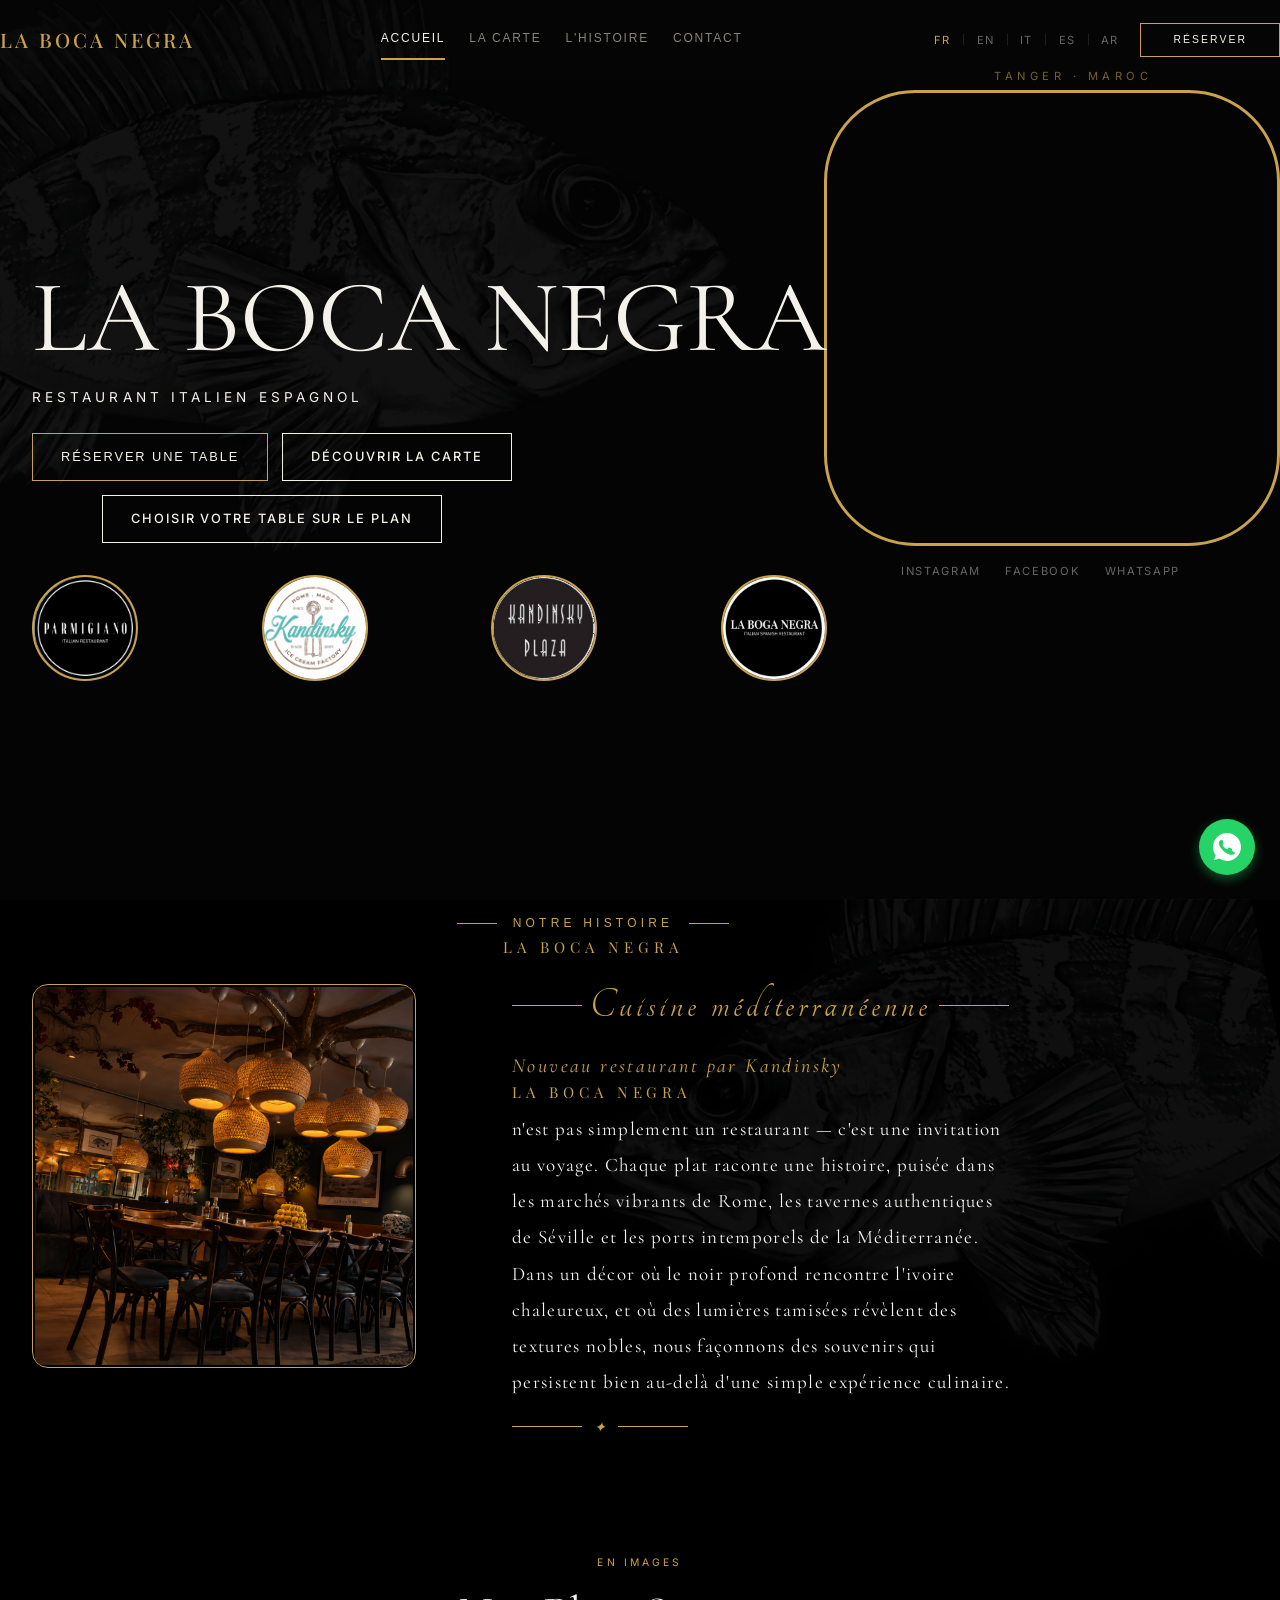
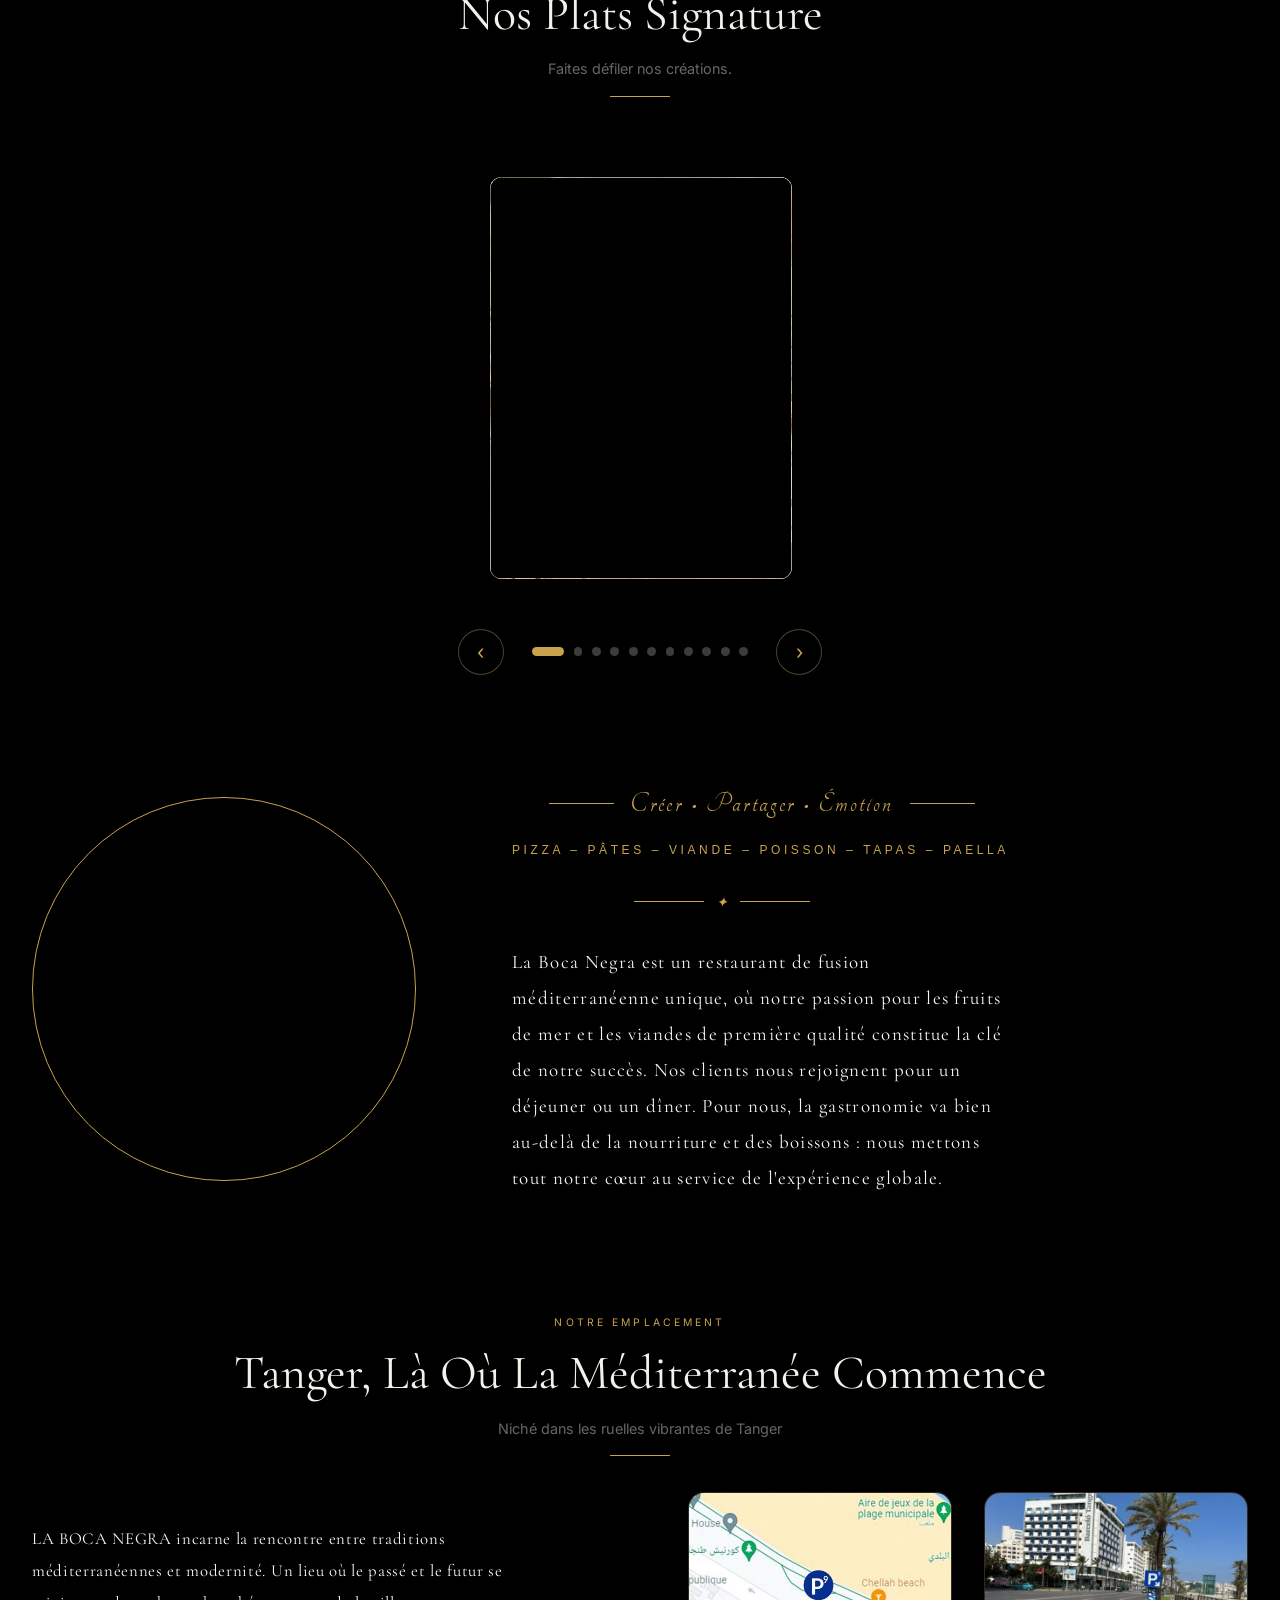
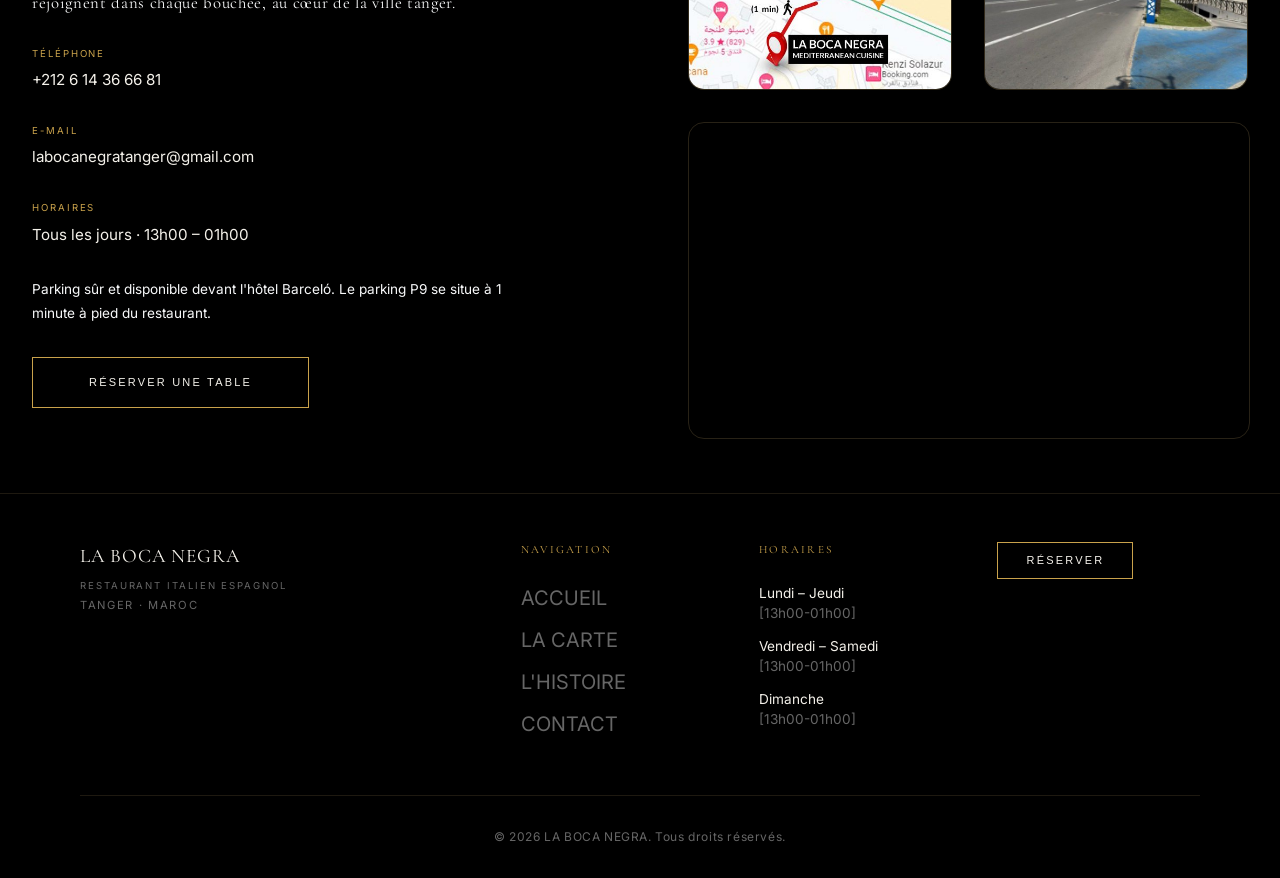
==== commit ee227f8c: "CHANGE" ====
--- a/index.html
+++ b/index.html
@@ -110,7 +110,7 @@
         </div>
 
         <!-- Reserve CTA -->
-            <button type="button" class="btn btn--primary nav-cta" data-i18n="nav.reserve" id="open-booking-modal">RÉSERVER</button>
+            <button type="button" class="btn btn--primary nav-cta" data-i18n="nav.reserve" data-open-booking>RÉSERVER</button>
 
       </div>
 
@@ -144,7 +144,7 @@
         <div class="hero-social" role="group" aria-label="Réseaux sociaux">
           <a href="https://www.instagram.com/labocanegratanger" class="hero-social__link" aria-label="Instagram" target="_blank" rel="noopener noreferrer">Instagram</a>
           <a href="https://www.web.facebook.com/photo/?fbid=285219287798459&set=a.285219314465123&locale=ar_AR" class="hero-social__link" aria-label="Facebook" target="_blank" rel="noopener noreferrer">Facebook</a>
-          <a href="#" class="hero-social__link" aria-label="WhatsApp" target="_blank" rel="noopener noreferrer">WhatsApp</a>
+          <a href="https://wa.me/212614366681" class="hero-social__link" aria-label="WhatsApp" target="_blank" rel="noopener noreferrer">WhatsApp</a>
         </div>
       </div>
 
@@ -156,8 +156,11 @@
         <p class="hero__subtitle" data-i18n="hero.subtitle">RESTAURANT ITALIEN ESPAGNOL</p>
 
         <div class="hero__actions">
-          <button type="button" class="btn btn--primary" data-i18n="hero.reserve" id="open-booking-modal">RÉSERVER UNE TABLE</button>
-          <button type="button" class="btn btn--secondary" data-i18n="hero.explore" id="open-menu-modal">DÉCOUVRIR LA CARTE</button>
+          <div class="hero__actions__row">
+            <button type="button" class="btn btn--primary" data-i18n="hero.reserve" data-open-booking>RÉSERVER UNE TABLE</button>
+            <button type="button" class="btn btn--secondary" data-i18n="hero.explore" id="open-menu-modal">DÉCOUVRIR LA CARTE</button>
+          </div>
+          <a href="reservation.html" class="btn btn--secondary" data-i18n="hero.floorplan">CHOISIR VOTRE TABLE SUR LE PLAN</a>
         </div>
 
         <div class="brand-logos" role="group" aria-label="Partenaires">
@@ -323,7 +326,7 @@
             <div class="location__details">
               <div class="location__detail">
                 <span class="location__detail-label" data-i18n="location.phone_label">TÉLÉPHONE</span>
-                <a href="tel:+212667057318" class="location__detail-value">+212 6 67 05 73 18</a>
+                <a href="tel:+212614366681" class="location__detail-value">+212 6 14 36 66 81</a>
               </div>
               <div class="location__detail">
                 <span class="location__detail-label" data-i18n="contact.email_label">E-MAIL</span>
@@ -338,7 +341,7 @@
             <p class="location__parking" data-i18n="location.parking">Parking sûr et disponible devant l'hôtel Barceló. Le parking P9 se situe à 1 minute à pied du restaurant.</p>
 
             <div class="location__cta">
-              <button type="button" class="btn btn--primary btn--large" data-i18n="location.cta" id="open-booking-modal">RÉSERVER UNE TABLE</button>
+              <button type="button" class="btn btn--primary btn--large" data-i18n="location.cta" data-open-booking>RÉSERVER UNE TABLE</button>
             </div>
           </div>
 
@@ -419,7 +422,7 @@
 
         <!-- Reserve & Social Column -->
         <div class="footer__reserve">
-          <button type="button" class="btn btn--primary footer__cta" data-i18n="nav.reserve" id="open-booking-modal">RÉSERVER</button>
+          <button type="button" class="btn btn--primary footer__cta" data-i18n="nav.reserve" data-open-booking>RÉSERVER</button>
         </div>
 
       </div>
@@ -445,7 +448,7 @@
   </div>
 
   <!-- WhatsApp Float -->
-  <a href="https://wa.me/212667057318" target="_blank" rel="noopener noreferrer" class="whatsapp-float" aria-label="Contacter sur WhatsApp">
+  <a href="https://wa.me/212614366681" target="_blank" rel="noopener noreferrer" class="whatsapp-float" aria-label="Contacter sur WhatsApp">
     <svg viewBox="0 0 32 32" fill="currentColor" width="28" height="28">
       <path d="M16.004 0h-.008C7.174 0 0 7.176 0 16c0 3.5 1.132 6.744 3.058 9.374L1.054 31.25l6.118-1.97A15.907 15.907 0 0016.004 32C24.826 32 32 24.822 32 16S24.826 0 16.004 0zm9.326 22.594c-.39 1.094-1.93 2.004-3.142 2.27-.834.18-1.922.322-5.598-1.204-4.706-1.95-7.726-6.73-7.958-7.042-.224-.312-1.834-2.44-1.834-4.656 0-2.214 1.16-3.3 1.572-3.764.39-.434.936-.558 1.246-.558.15 0 .282.008.402.014.39.018.586.04.842.63.326.748 1.112 2.7 1.208 2.9.096.2.16.434.032.7-.12.274-.18.444-.358.684-.18.24-.378.536-.54.72-.18.198-.366.41-.156.79.21.38.932 1.54 2 2.5 1.36 1.226 2.51 1.606 2.878 1.782.368.176.58.148.792-.088.214-.236.904-1.054 1.144-1.414.236-.36.474-.302.802-.182.33.12 2.086.984 2.444 1.164.358.18.598.27.686.42.09.144.09.834-.3 1.928z"/>
     </svg>
@@ -541,7 +544,7 @@
         </div>
         <div class="contact-modal__info">
           <p class="contact-modal__label" data-i18n="contact.phone_label">Téléphone</p>
-          <a href="tel:+212667057318" class="contact-modal__value contact-modal__link">+212 6 67 05 73 18</a>
+          <a href="tel:+212614366681" class="contact-modal__value contact-modal__link">+212 6 14 36 66 81</a>
         </div>
         <div class="contact-modal__info">
           <p class="contact-modal__label" data-i18n="contact.email_label">E-mail</p>
@@ -551,7 +554,7 @@
           <p class="contact-modal__label" data-i18n="contact.hours_label">Horaires</p>
           <p class="contact-modal__value" data-i18n="contact.hours_value">Tous les jours — 13h00 à 01h00</p>
         </div>
-        <a href="https://wa.me/212667057318" target="_blank" rel="noopener noreferrer" class="btn btn--primary btn--large contact-modal__btn" data-i18n="contact.whatsapp">Nous contacter via WhatsApp</a>
+        <a href="https://wa.me/212614366681" target="_blank" rel="noopener noreferrer" class="btn btn--primary btn--large contact-modal__btn" data-i18n="contact.whatsapp">Nous contacter via WhatsApp</a>
       </div>
     </div>
   </div>
--- a/styles.css
+++ b/styles.css
@@ -32,6 +32,15 @@
   --section-header-gap: clamp(1.5rem, 2.8vw, 2.5rem);   /* 24px mobile -> 40px desktop */
   --stack-gap: clamp(1.5rem, 3.5vw, 2.25rem);          /* 24px mobile -> 36px desktop */
   --footer-pad-top: clamp(2rem, 4vw, 3rem);             /* 32px mobile -> 48px desktop */
+
+  /* --- HERO FLUID SPACING --- */
+  /* Scoped to the hero so the global --space-* scale that every other section
+     consumes is left untouched. These scale continuously, so the CTA block and
+     the partner strip resize with the viewport instead of jumping at
+     breakpoints. */
+  --hero-space-s: clamp(10px, 1.2vw, 14px);   /* CTA gap, divider offset */
+  --hero-space-m: clamp(16px, 2vw, 26px);     /* CTA top margin */
+  --hero-space-l: clamp(20px, 2.5vw, 36px);   /* logo-strip top margin */
 
   --container-max: 1400px;
   --transition-fast: 0.2s ease;
@@ -164,14 +173,69 @@
   font-size: 11px;
   padding: 12px 28px;
 }
-.btn--primary:hover {
-  background: var(--color-gold);
-  color: var(--color-black);
-  transition: 0.4s ease;
-}
 .btn--secondary { border-color: var(--color-ivory); }
-.btn--secondary:hover { background: var(--color-ivory); color: var(--color-black); }
 .btn--large { padding: 1.2rem 3.5rem; }
+
+/* --- TOUCH PARITY --- */
+/* touch-action:manipulation removes the legacy 300ms tap delay; the tap-highlight
+   reset stops iOS painting a grey flash over every tappable element. */
+.btn,
+.nav-link,
+.lang-btn,
+.footer__link,
+.dynamic-slider__arrow,
+.dynamic-slider__dot,
+.hero-social__link,
+.whatsapp-float {
+  touch-action: manipulation;
+  -webkit-tap-highlight-color: transparent;
+}
+
+/* :hover is only honoured where a real pointer exists. Left unguarded, a tap
+   leaves the hover state stuck on the element after the finger lifts. */
+@media (hover: hover) {
+  .btn--primary:hover {
+    background: var(--color-gold);
+    color: var(--color-black);
+    transition: 0.4s ease;
+  }
+  .btn--secondary:hover { background: var(--color-ivory); color: var(--color-black); }
+  .brand-logos__item:hover { transform: scale(1.1); }
+  .dynamic-slider__arrow:hover { background: var(--color-gold); color: #000; }
+  .whatsapp-float:hover {
+    transform: scale(1.1);
+    box-shadow: 0 6px 20px rgba(37, 211, 102, 0.6);
+  }
+  .nav-link:hover { color: var(--color-ivory); }
+  .lang-btn:hover { color: var(--color-gold); }
+  .hero-social__link:hover,
+  a.location__detail-value:hover,
+  .contact-modal__link:hover,
+  .footer__link:hover { color: var(--color-gold); }
+  .menu-modal__close:hover,
+  .booking-modal__close:hover,
+  .history-modal__close:hover,
+  .contact-modal__close:hover { color: var(--color-gold); }
+}
+
+/* a tap gets the same feedback a desktop mouse gets from :hover */
+.btn--primary:active,
+.btn--primary:focus-visible { background: var(--color-gold); color: var(--color-black); }
+.btn--secondary:active,
+.btn--secondary:focus-visible { background: var(--color-ivory); color: var(--color-black); }
+.btn:active,
+.dynamic-slider__arrow:active { transform: translateY(1px); }
+.dynamic-slider__arrow:active { background: var(--color-gold); color: #000; }
+.brand-logos__item:active { transform: scale(1.06); }
+.hero-social__link:active,
+.lang-btn:active,
+.footer__link:active,
+a.location__detail-value:active,
+.contact-modal__link:active,
+.menu-modal__close:active,
+.booking-modal__close:active,
+.history-modal__close:active,
+.contact-modal__close:active { color: var(--color-gold); }
 
 /* --- HEADER & NAV --- */
 .site-header {
@@ -196,6 +260,12 @@
   left:0;
  z-index: 100;
  background-color: #0707076e;
+  /* full-width fixed strip: only its real controls should catch taps */
+  pointer-events: none;
+}
+
+.nav-container > * {
+  pointer-events: auto;
 }
 
 .logo__text {
@@ -206,10 +276,6 @@
   font-weight: 500;
   color: var(--color-gold);
   transition: color var(--transition-fast);
-}
-
-.logo__text:hover {
-  color: var(--color-gold);
 }
 
 .main-nav {
@@ -238,10 +304,6 @@
   padding-right: 0;
 }
 
-.nav-link:hover {
-  color: var(--color-ivory);
-}
-
 .nav-link--active {
   color: var(--color-ivory);
 }
@@ -276,7 +338,6 @@
   transition: color var(--transition-fast);
 }
 
-.lang-btn:hover,
 .lang-btn.active {
   color: var(--color-gold);
 }
@@ -342,26 +403,28 @@
   line-height: 1;
 }
 
-.hero-social__link:hover {
-  color: var(--color-gold);
-}
-
 /* --- BRAND LOGOS ROW --- */
+/* No divider rule and no padding: the strip is separated by `margin-top` alone,
+   so there is no extra space above the marks. `flex-wrap` still lets the four
+   marks drop to a second line rather than overflow horizontally. */
 .brand-logos {
   display: flex;
+  flex-wrap: wrap;
   justify-content: center;
   align-items: center;
-  gap: 20px;
-  margin-top: 25px;
+  gap: clamp(14px, 2.2vw, 32px);
+  margin-top: var(--hero-space-l);
   width: 100%;
-  padding: 0;
   -webkit-backface-visibility: hidden;
   backface-visibility: hidden;
 }
 
+/* Larger square clamp than the compact 48-76px pass, so the marks read as a
+   proper partner strip again. Still a clamp, so they scale with the viewport
+   and cannot push the hero past the fold on short screens. */
 .brand-logos__item {
-  width: 130px;
-  height: 130px;
+  width: clamp(72px, 8vw, 104px);
+  height: clamp(72px, 8vw, 104px);
   border-radius: 50%;
   overflow: hidden;
   border: 2px solid var(--color-gold);
@@ -370,10 +433,6 @@
   opacity: 0;
 }
 
-.brand-logos__item:hover {
-  transform: scale(1.1);
-}
-
 .brand-logos__img {
   width: 100%;
   height: 100%;
@@ -382,11 +441,12 @@
 
 /* --- BRAND LOGOS - DESKTOP ONLY --- */
 @media (min-width: 769px) {
+  /* margin-top deliberately omitted: the base rule's --hero-space-l is the
+     single source, so desktop cannot drift taller than mobile. */
   .brand-logos {
     max-width: 100%;
     margin-left: auto;
     margin-right: auto;
-    margin-top: 60px;
     justify-content: space-between;
   }
 }
@@ -427,10 +487,14 @@
   will-change: transform;
 }
 
+/* Full-bleed scrim: paint only, never a hit target. Without this it swallows
+   every tap on the hero on mobile, where `display:contents` on .hero__content
+   removes the z-index that used to keep the CTAs above it. */
 .hero__overlay {
   position: absolute;
   inset: 0;
   background: rgba(10, 10, 10, 0.4);
+  pointer-events: none;
 }
 
 .header-location-tag {
@@ -447,13 +511,27 @@
   color: var(--color-gold);
 }
 
+/* `min-width:0` keeps this flex item from refusing to shrink below its content
+   (the CTA row's intrinsic button width), which is what pushed the hero block
+   past the viewport on narrow screens. Column + flex-start lays the title,
+   tagline, CTAs and logo strip down the left edge; `display:contents` in the
+   <=768px block below hands that ordering to .hero instead. */
 .hero__content {
+  display: flex;
+  flex-direction: column;
+  align-items: flex-start;
+  min-width: 0;
   position: relative;
   z-index: 1;
-  align-self: flex-start;
-  margin-top: 155px;
+  /* Centred, not top-pinned: with height:100svh on .hero, `flex-start` left
+     every unused pixel as one lopsided void beneath the logo strip. Centring
+     splits it above and below. Desktop-only — the <=768px block dissolves this
+     wrapper (`display:contents`) and sizes .hero to its content instead. */
+  align-self: center;
   max-width: 950px;
   padding: 0 var(--space-2xl) 0 2rem;
+  /* Header clearance only; centring now supplies the vertical rhythm. */
+  margin-top: clamp(40px, 5vh, 72px);
 }
 
 
@@ -465,21 +543,53 @@
 }
 
 .hero__subtitle {
-  font-size: 0.75rem;
-  letter-spacing: 0.35em;
+  font-size: clamp(0.7rem, 1.2vw, 0.85rem);
+  letter-spacing: 0.3em;
   text-transform: uppercase;
   margin: var(--space-sm) 0 0;
   opacity: 0;
   transform: translateY(70px);
 }
 
+/* Column of two rows: [the pair side-by-side] then [floor-plan link centred
+   under that pair]. `fit-content` shrink-wraps the block to the button pair so
+   `align-items:center` centres the link under the pair rather than across the
+   whole hero column. The row wraps on its own when the labels stop fitting. */
 .hero__actions {
   display: flex;
-  gap: var(--space-sm);
-  margin-top: 30px;
-  flex-wrap: wrap;
+  flex-direction: column;
+  align-items: center;
+  gap: var(--hero-space-s);
+  margin-top: var(--hero-space-m);
+  width: fit-content;
+  max-width: 100%;
   opacity: 0;
   transform: translateY(50px);
+}
+
+.hero__actions__row {
+  display: flex;
+  gap: var(--hero-space-s);
+  flex-wrap: wrap;
+}
+
+/* Hero CTAs only — scoped so the other eight .btn instances (nav, footer,
+   location, the menu-modal PDF links, the booking submit and the WhatsApp CTA)
+   keep the tuned .btn--primary/.btn--large sizing and gold/ivory palette.
+   `min-height` is a touch-target floor. The fluid padding/type stop at 480px
+   so the existing small-screen shrink in the <=480px block still wins.
+   No unguarded :hover here — all hover stays inside @media (hover:hover). */
+.hero__actions .btn {
+  box-sizing: border-box;
+  min-height: 48px;
+}
+
+@media (min-width: 481px) {
+  .hero__actions .btn {
+    padding: 14px 28px;
+    font-size: 0.8rem;
+    letter-spacing: 0.15em;
+  }
 }
 
 
@@ -547,7 +657,9 @@
 
 /* --- INTRO --- */
 .intro {
-  padding-top: var(--section-pad);
+  /* 1rem on every breakpoint (not --section-pad) so the seam below the hero is
+     the same tight 16px on mobile as it is on desktop */
+  padding-top: 1rem;
   position: relative;
   overflow: hidden;
 }
@@ -596,13 +708,6 @@
   width: 70px;
   height: 1px;
   background: var(--color-gold);
-}
-
-/* --- INTRO - DESKTOP OVERRIDES (must come AFTER base rules) --- */
-@media (min-width: 769px) {
-  .intro {
-    padding-top: 1rem;
-  }
 }
 
 .intro__text {
@@ -973,7 +1078,6 @@
   transition: background var(--transition-fast), color var(--transition-fast);
 }
 
-.dynamic-slider__arrow:hover { background: var(--color-gold); color: #000; }
 .dynamic-slider__arrow:focus-visible,
 .dynamic-slider__dot:focus-visible { outline: 1px solid var(--color-gold); outline-offset: 3px; }
 
@@ -1087,10 +1191,6 @@
   transition: color var(--transition-fast);
 }
 
-a.location__detail-value:hover {
-  color: var(--color-gold);
-}
-
 .location__parking {
   font-size: 0.85rem;
   color: var(--color-mat-white);
@@ -1187,10 +1287,6 @@
   font-size: 1.5rem;
   cursor: pointer;
   transition: color var(--transition-fast);
-}
-
-.menu-modal__close:hover {
-  color: var(--color-gold);
 }
 
 .menu-modal__title {
@@ -1251,10 +1347,6 @@
   transition: color var(--transition-fast);
 }
 
-.booking-modal__close:hover {
-  color: var(--color-gold);
-}
-
 .booking-modal__title {
   font-size: 1.4rem;
   color: var(--color-gold);
@@ -1385,10 +1477,6 @@
   transition: color var(--transition-fast);
 }
 
-.history-modal__close:hover {
-  color: var(--color-gold);
-}
-
 .history-modal__card {
   background: var(--color-charcoal);
   border: 1px solid rgba(201, 169, 110, 0.25);
@@ -1478,10 +1566,6 @@
   transition: color var(--transition-fast);
 }
 
-.contact-modal__close:hover {
-  color: var(--color-gold);
-}
-
 .contact-modal__card {
   background: var(--color-charcoal);
   border: 1px solid rgba(201, 169, 110, 0.25);
@@ -1530,10 +1614,6 @@
 .contact-modal__link {
   text-decoration: none;
   transition: color var(--transition-fast);
-}
-
-.contact-modal__link:hover {
-  color: var(--color-gold);
 }
 
 .contact-modal__btn {
@@ -1570,11 +1650,6 @@
   text-decoration: none;
 }
 
-.whatsapp-float:hover {
-  transform: scale(1.1);
-  box-shadow: 0 6px 20px rgba(37, 211, 102, 0.6);
-}
-
 /* --- FOOTER --- */
 .site-footer {
   /* transparent so the global starfield runs unbroken to the end of the page */
@@ -1633,7 +1708,6 @@
   padding: 0;
   font: inherit;
 }
-.footer__link:hover { color: var(--color-ivory); }
 .footer__hours-day,
 .footer__hours-value { display: block; font-size: 0.85rem; }
 .footer__hours-value { color: var(--color-medium-gray); }
@@ -1671,7 +1745,6 @@
   .footer__grid { grid-template-columns: 1fr; gap: 2.5rem; }
   .hero__title { font-size: clamp(2.5rem, 7vw, 3.5rem); }
   .hero__content {   padding: 0 var(--space-xl) 0 1.5rem; }
-  .brand-logos__item { width: 80px; height: 80px; }
   .intro__grid { grid-template-columns: 1fr; }
   .intro__image { width: clamp(280px, 70vw, 350px); }
   .star-divider { justify-content: center; }
@@ -1692,10 +1765,11 @@
   .btn--large { padding: 0.85rem 2rem; }
   .hero__title { font-size: clamp(2.2rem, 8vw, 2.8rem); }
   .hero__content {   padding: 0 var(--space-md) 0 1rem; max-width: 100%; }
-  .hero__actions { flex-direction: column; }
+  /* the base rule is already a column; phones only need the full-width stack */
+  .hero__actions { width: 100%; }
+  .hero__actions__row { width: 100%; flex-direction: column; }
   .hero__actions .btn { width: 100%; }
   .brand-logos { gap: 12px; }
-  .brand-logos__item { width: 60px; height: 60px; }
   .intro__image { width: clamp(240px, 70vw, 280px); }
   .kandinsky__video { width: clamp(240px, 70vw, 280px); }
   .hero-video-container__circle { width: 220px; height: 220px; top: 90px; right: 0; }
@@ -1725,15 +1799,40 @@
 
 /* --- MOBILE HERO STACK (max-width: 768px; additive overrides, desktop untouched) --- */
 @media (max-width: 768px) {
-  /* stack the hero as a centered column; grows beyond one screen instead of clipping */
+  /* stack the hero as a centered column; sized by its content instead of
+     clipping — a reserved 100svh pooled dead space under the logo row, which
+     read as a gap before the photo section below */
   .hero {
     flex-direction: column;
     align-items: center;
     height: auto;
-    min-height: 100svh;
+    min-height: 0;
     padding-top: 5.5rem;
-    padding-bottom: 3rem;
+    padding-bottom: 0;
     text-align: center;
+  }
+
+  /* `display: contents` below dissolves .hero__content's box, so its desktop
+     `position: relative; z-index: 1` is lost and the z-auto .hero__bg scrim
+     paints over — and eats taps on — the CTAs. Re-establish the stacking. */
+  .hero__bg { z-index: 0; }
+
+  .header-location-tag,
+  .hero__title,
+  .hero__subtitle,
+  .hero__actions,
+  .brand-logos,
+  .hero-video-container {
+    position: relative;
+    z-index: 2;
+  }
+
+  /* interactive hero content explicitly re-armed for touch (the video circle
+     keeps the base pointer-events:none; only its social links are clickable) */
+  .hero__actions,
+  .hero-social,
+  .hero-social__link {
+    pointer-events: auto;
   }
 
   /* decorative left fish: sits lower on mobile so it reads comfortably */
@@ -1766,16 +1865,17 @@
     text-align: center;
   }
 
+  /* the main axis is now vertical, so `align-items` does the centring that
+     `justify-content` used to do while .hero__actions was a row */
   .hero__actions {
     order: 5;
-    justify-content: center;
+    align-items: center;
     width: 100%;
   }
 
   .brand-logos {
     order: 6;
     justify-content: center;
-    margin-top: 2rem;
   }
 
   /* video + social links: after the subtitle, before the buttons, centered */
@@ -1804,7 +1904,7 @@
 @media (max-width: 480px) {
   .hero {
     padding-top: 5rem;
-    padding-bottom: 2.5rem;
+    padding-bottom: 0;
   }
 
   .hero-video-container__circle {
@@ -1820,7 +1920,7 @@
 @media (max-width: 390px) {
   .hero {
     padding-top: 4.5rem;
-    padding-bottom: 2.25rem;
+    padding-bottom: 0;
   }
 
   /* overrides the older display:none so the video stays visible on small phones */
